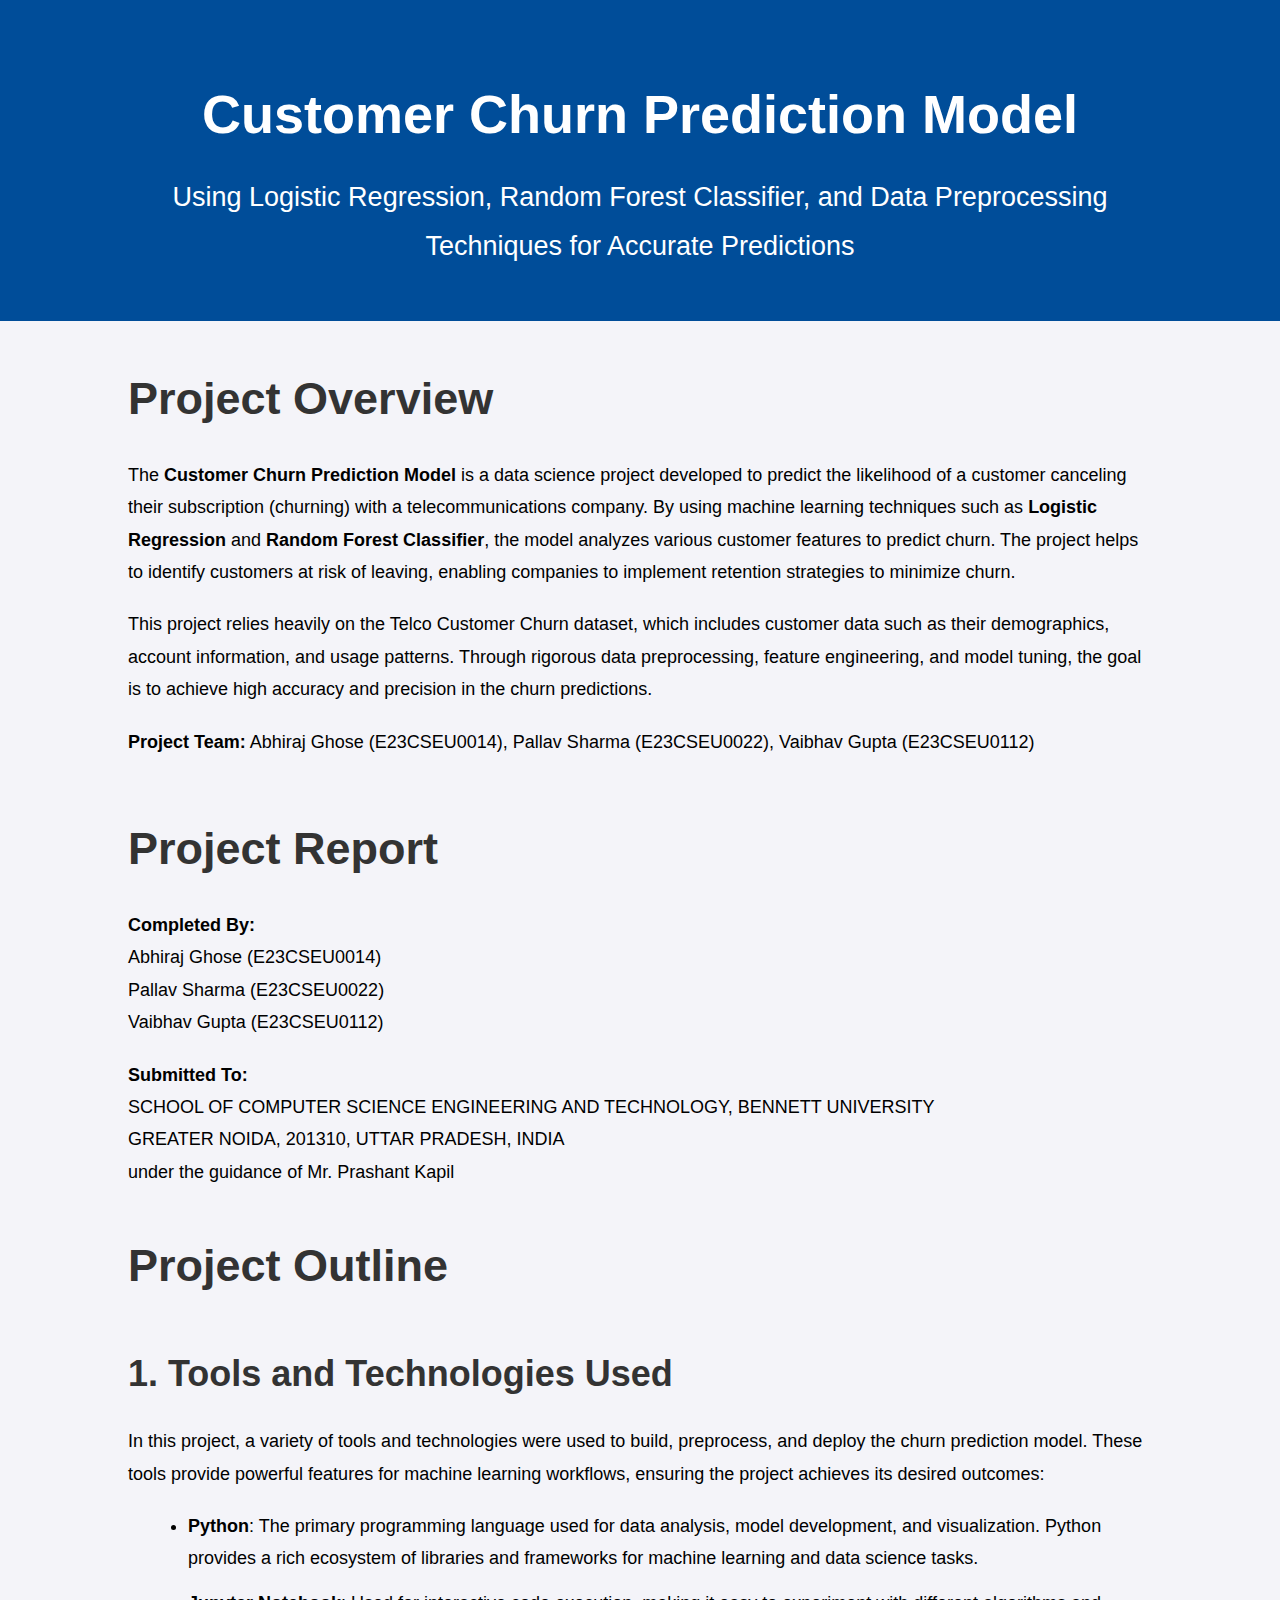
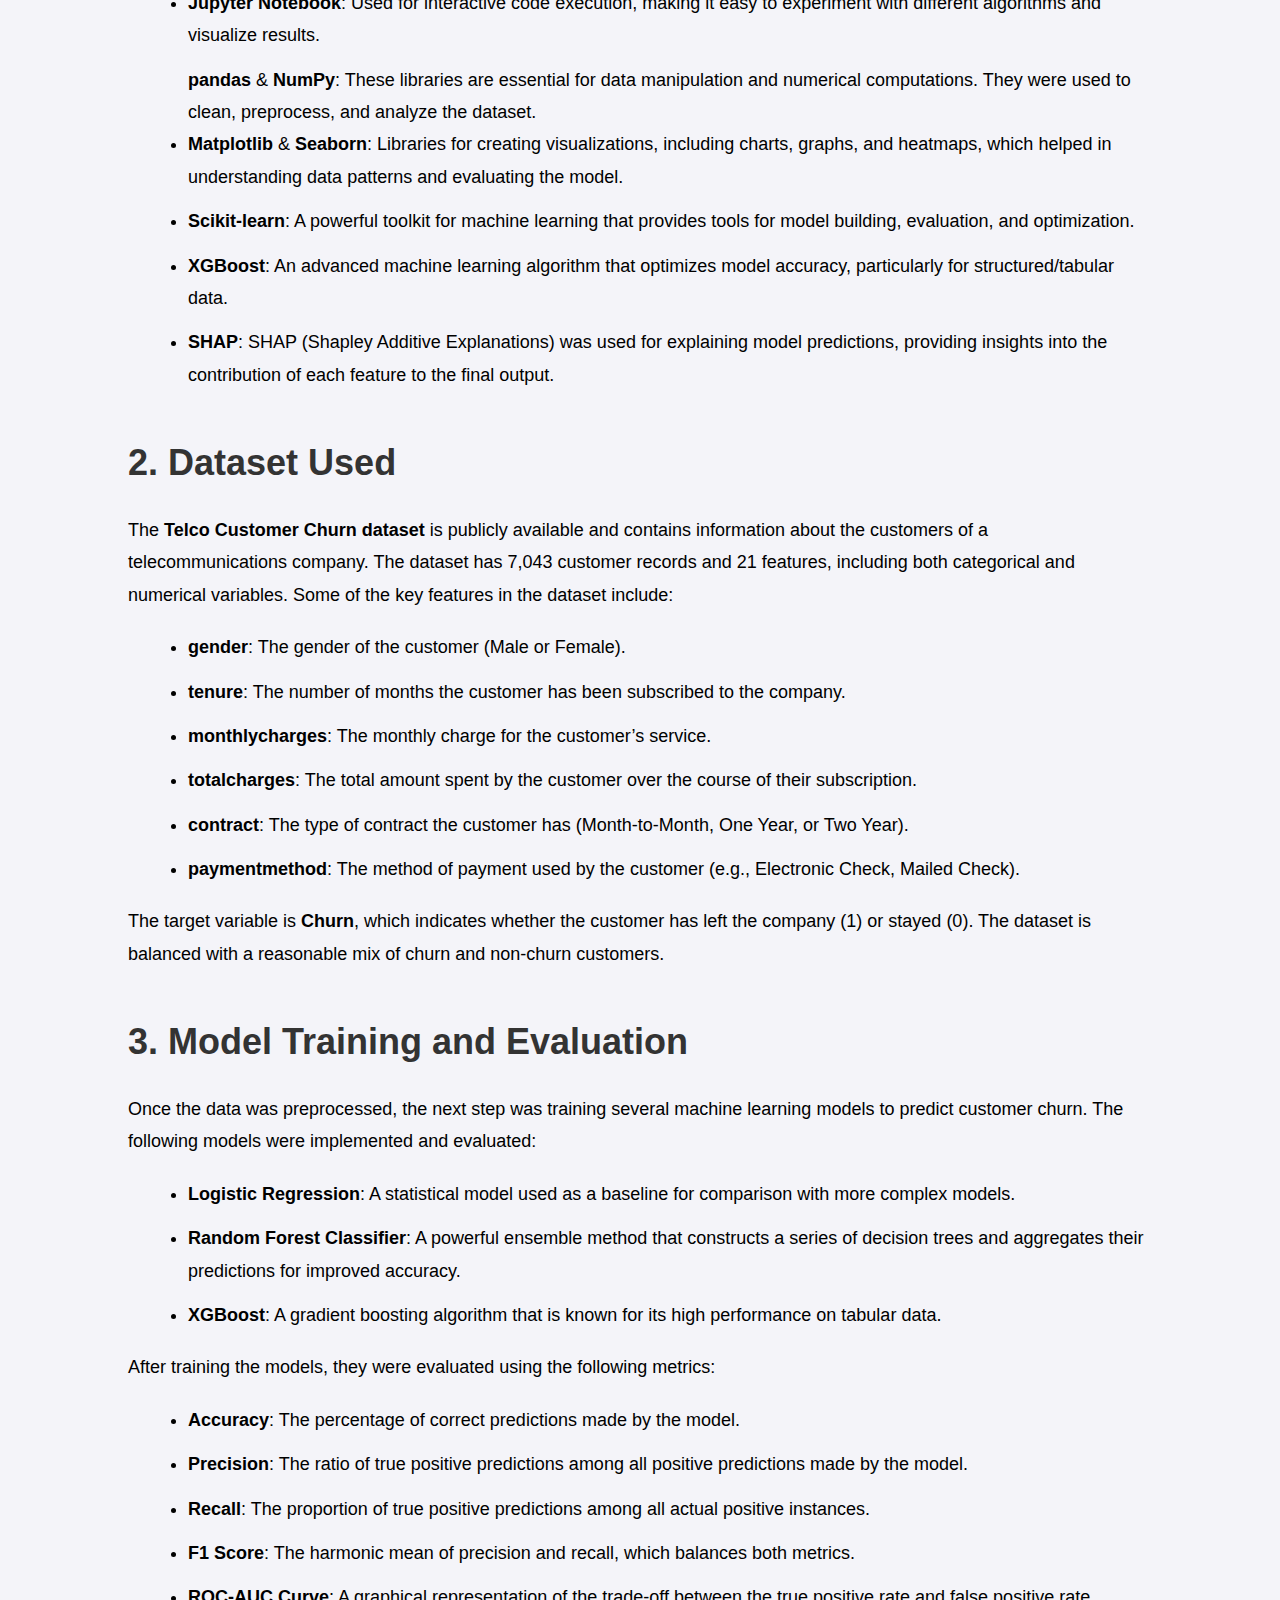
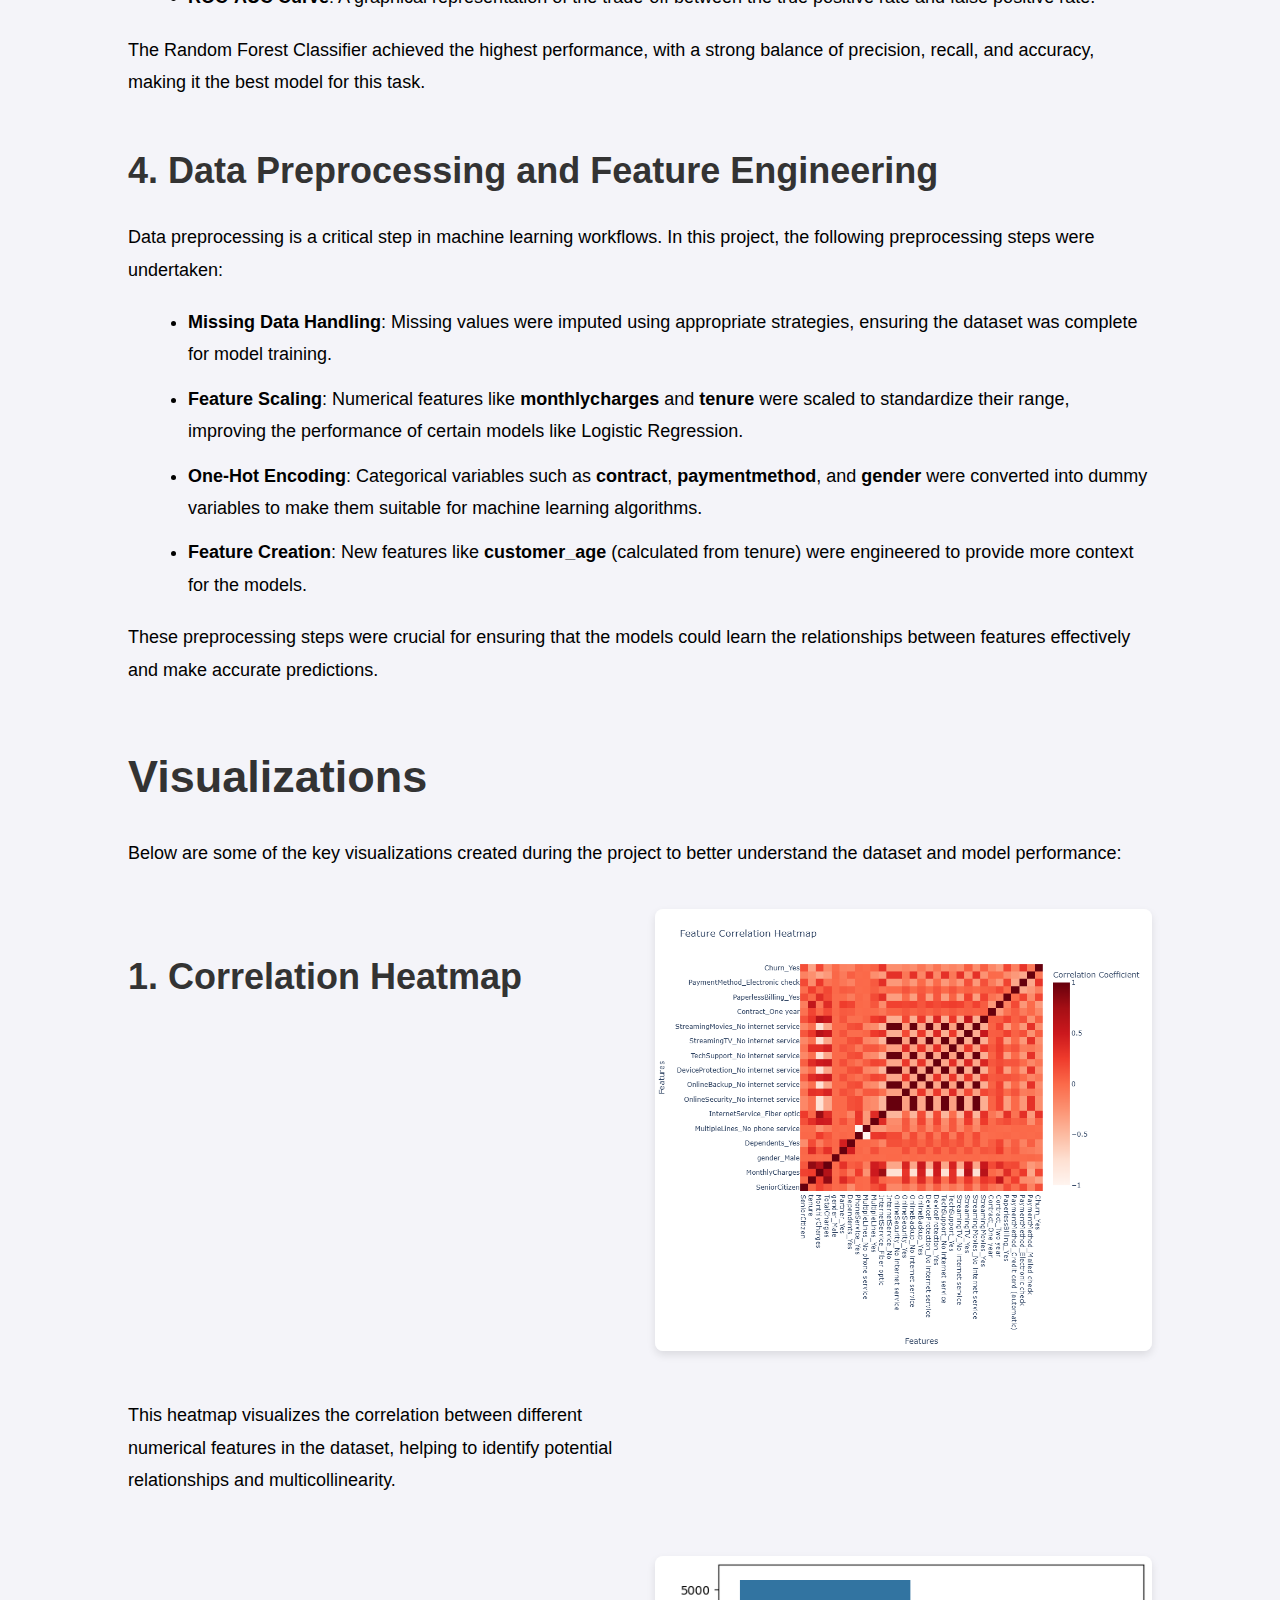
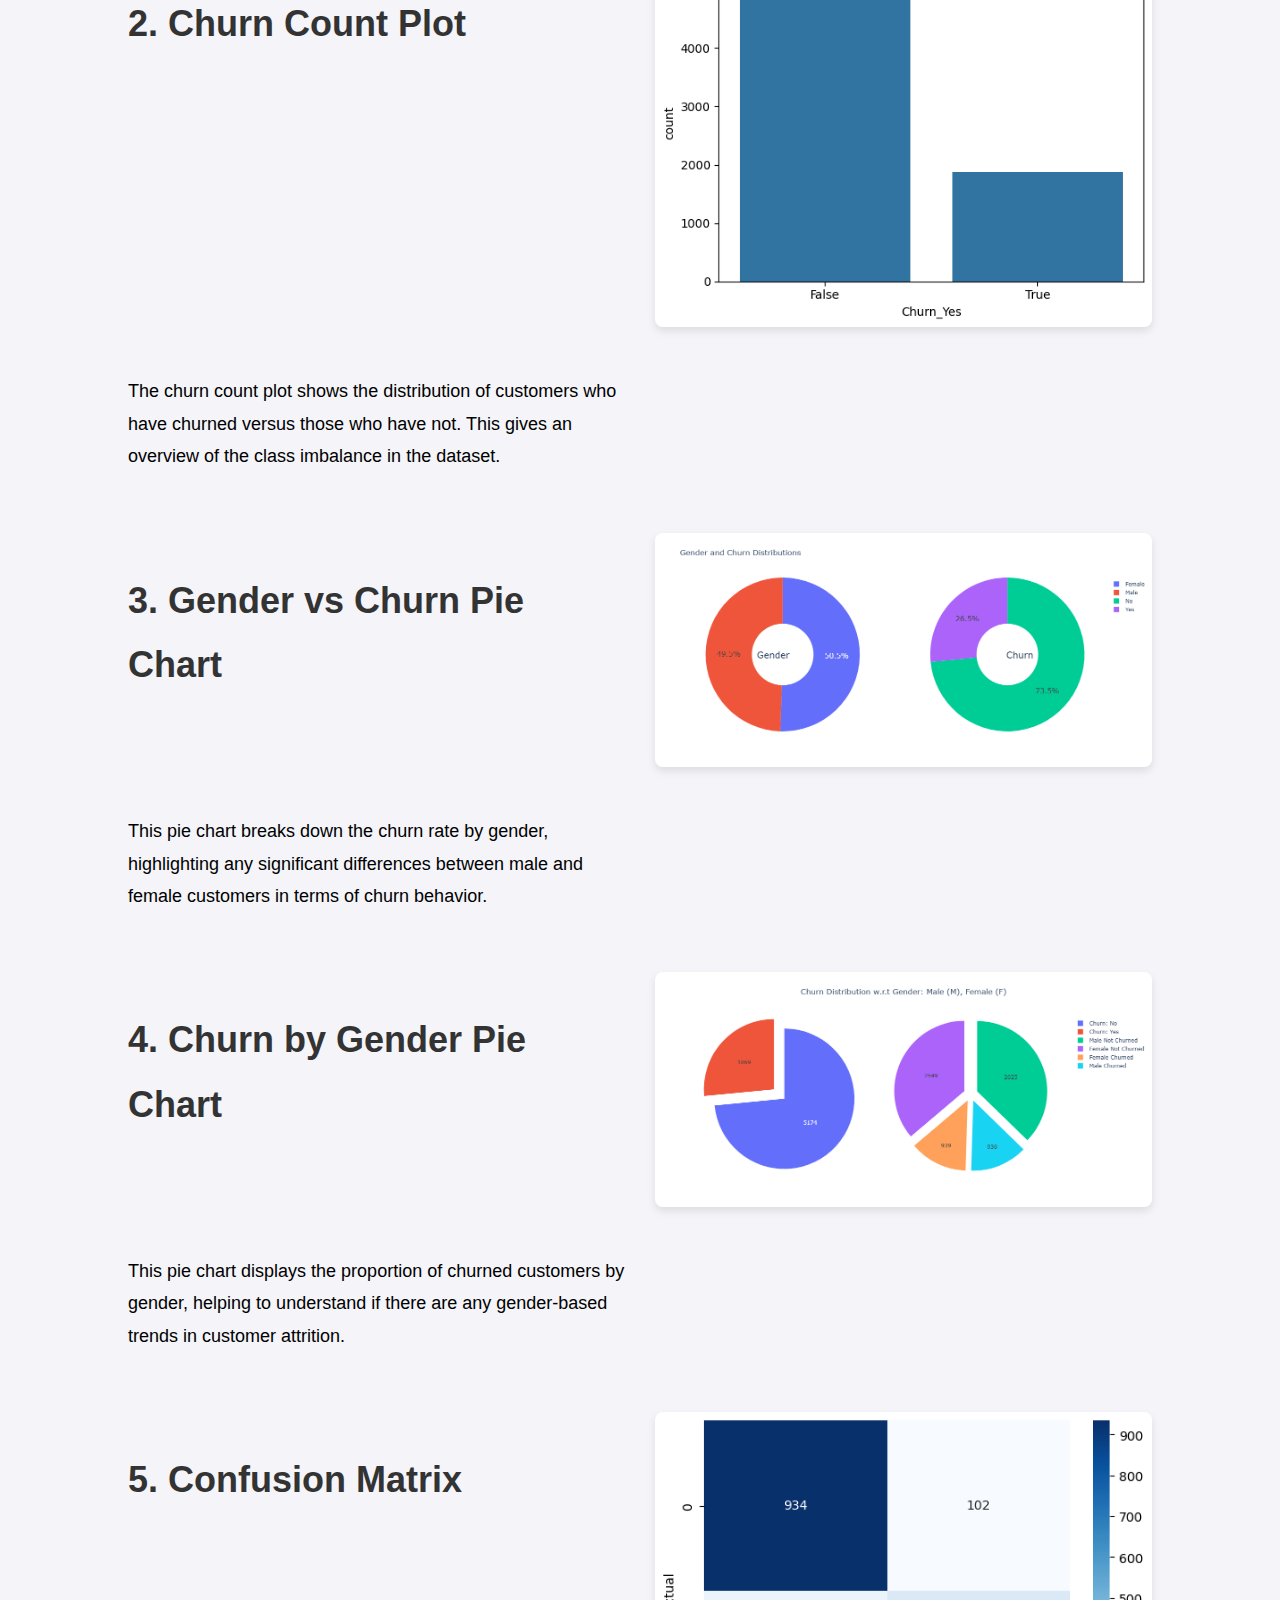
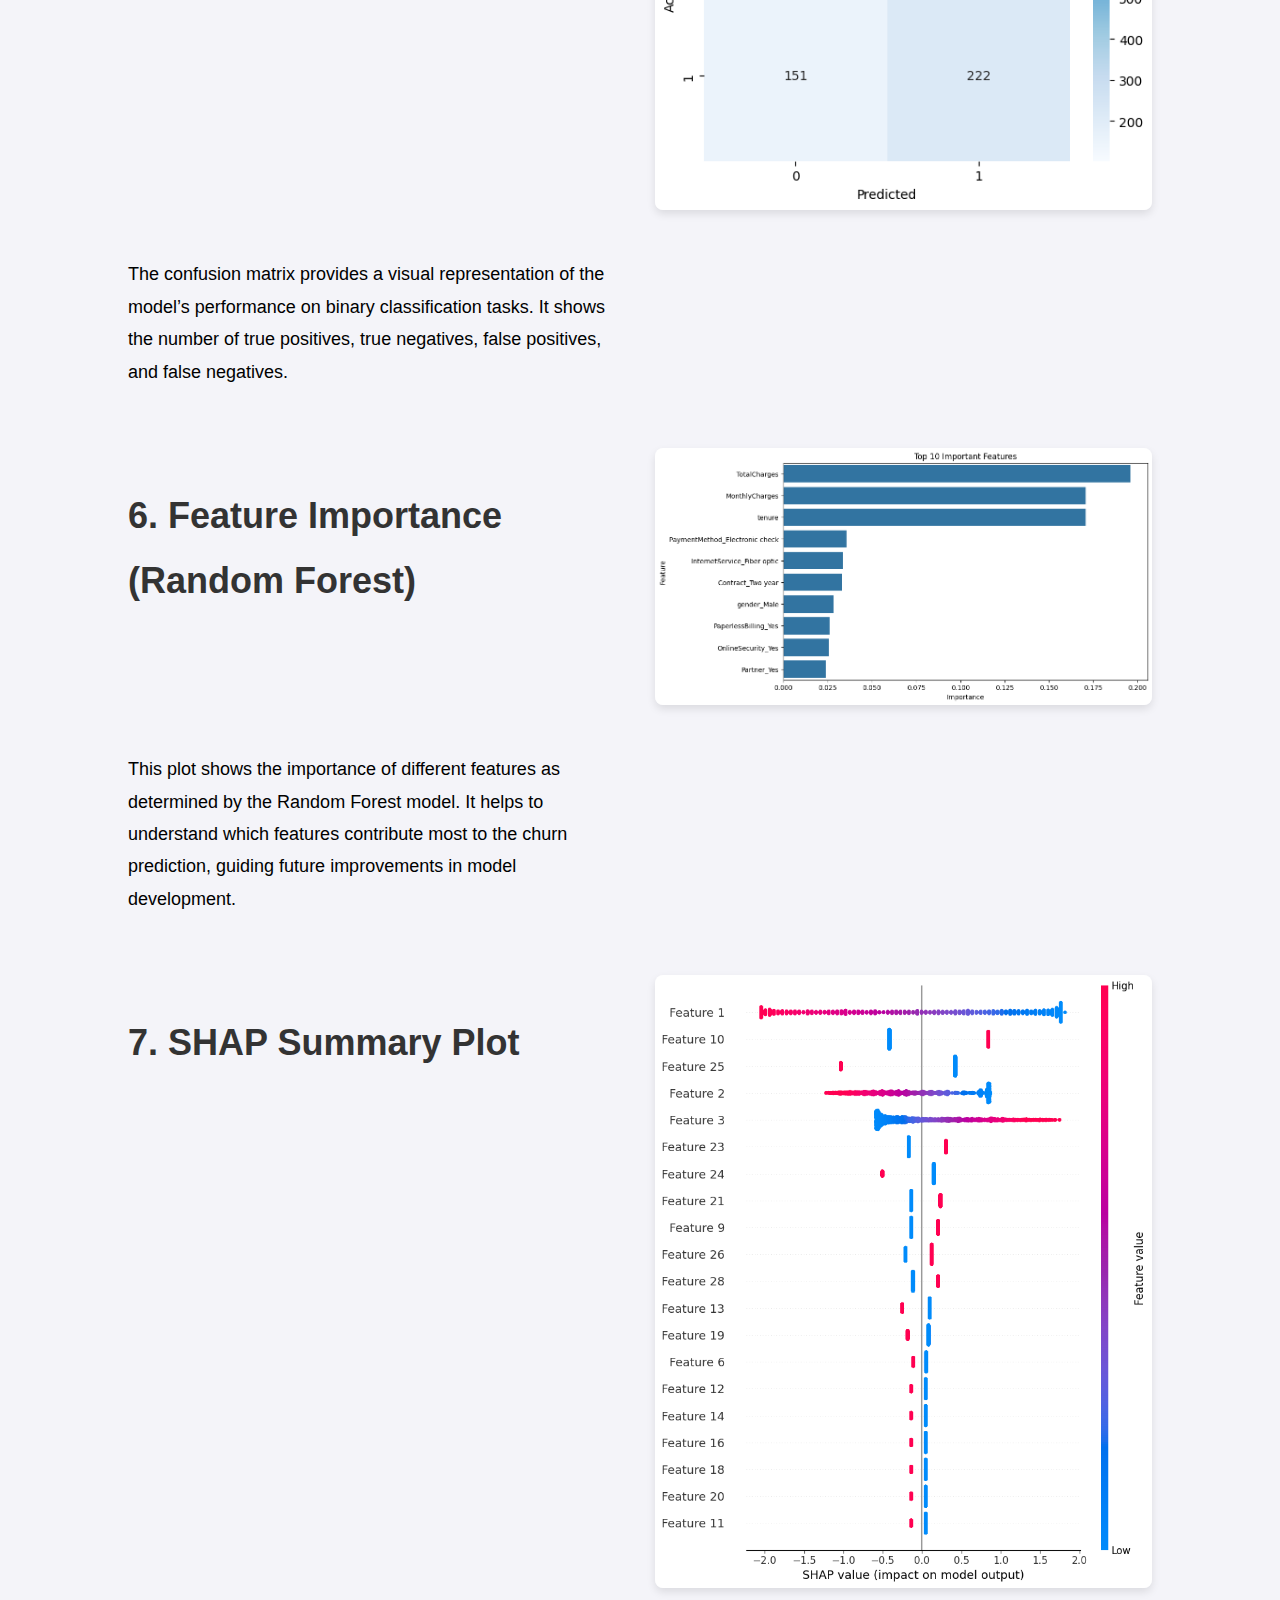
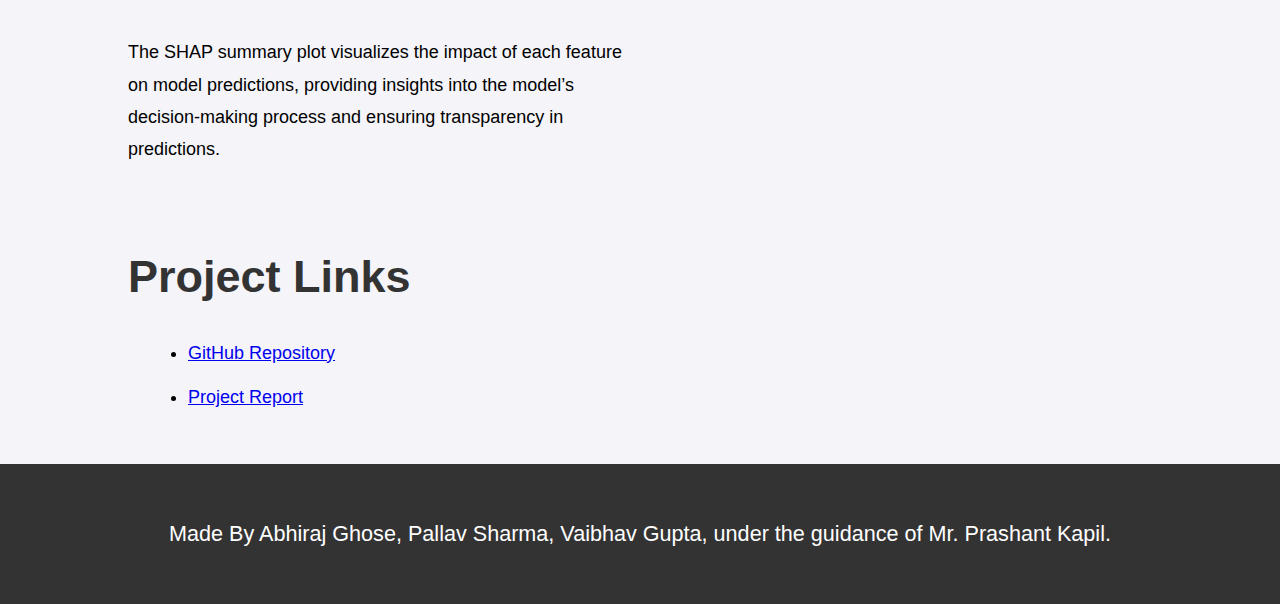
==== index.html @ ec5926f4 "fixing website" ====
<!DOCTYPE html>
<html lang="en">
<head>
    <meta charset="UTF-8">
    <meta name="viewport" content="width=device-width, initial-scale=1.0">
    <title>Customer Churn Prediction Model</title>
    <link rel="stylesheet" href="../templates/styles.css"> <!-- Corrected path to styles.css -->
</head>
<body>
    <header>
        <div class="container">
            <h1>Customer Churn Prediction Model</h1>
            <p class="subtitle">Using Logistic Regression, Random Forest Classifier, and Data Preprocessing Techniques for Accurate Predictions</p>
        </div>
    </header>
    
    <section id="project-info">
        <div class="container">
            <h2>Project Overview</h2>
            <p>The <strong>Customer Churn Prediction Model</strong> is a data science project developed to predict the likelihood of a customer canceling their subscription (churning) with a telecommunications company. By using machine learning techniques such as <strong>Logistic Regression</strong> and <strong>Random Forest Classifier</strong>, the model analyzes various customer features to predict churn. The project helps to identify customers at risk of leaving, enabling companies to implement retention strategies to minimize churn.</p>
            <p>This project relies heavily on the Telco Customer Churn dataset, which includes customer data such as their demographics, account information, and usage patterns. Through rigorous data preprocessing, feature engineering, and model tuning, the goal is to achieve high accuracy and precision in the churn predictions.</p>
            <p><strong>Project Team:</strong> Abhiraj Ghose (E23CSEU0014), Pallav Sharma (E23CSEU0022), Vaibhav Gupta (E23CSEU0112)</p>
        </div>
    </section>

    <!-- Added Project Report Details Section -->
    <section id="report-details">
        <div class="container">
            <h2>Project Report</h2>
            <p><strong>Completed By:</strong><br>
            Abhiraj Ghose (E23CSEU0014)<br>
            Pallav Sharma (E23CSEU0022)<br>
            Vaibhav Gupta (E23CSEU0112)</p>

            <p><strong>Submitted To:</strong><br>
            SCHOOL OF COMPUTER SCIENCE ENGINEERING AND TECHNOLOGY, BENNETT UNIVERSITY<br>
            GREATER NOIDA, 201310, UTTAR PRADESH, INDIA<br>
            under the guidance of Mr. Prashant Kapil</p>
        </div>
    </section>

    <section id="project-outline">
        <div class="container">
            <h2>Project Outline</h2>
            
            <!-- Tools and Technologies Used -->
            <div class="outline-item">
                <h3>1. Tools and Technologies Used</h3>
                <p>In this project, a variety of tools and technologies were used to build, preprocess, and deploy the churn prediction model. These tools provide powerful features for machine learning workflows, ensuring the project achieves its desired outcomes:</p>
                <ul>
                    <li><strong>Python</strong>: The primary programming language used for data analysis, model development, and visualization. Python provides a rich ecosystem of libraries and frameworks for machine learning and data science tasks.</li>
                    <li><strong>Jupyter Notebook</strong>: Used for interactive code execution, making it easy to experiment with different algorithms and visualize results.</li>
                    <strong>pandas</strong> & <strong>NumPy</strong>: These libraries are essential for data manipulation and numerical computations. They were used to clean, preprocess, and analyze the dataset.</li>
                    <li><strong>Matplotlib</strong> & <strong>Seaborn</strong>: Libraries for creating visualizations, including charts, graphs, and heatmaps, which helped in understanding data patterns and evaluating the model.</li>
                    <li><strong>Scikit-learn</strong>: A powerful toolkit for machine learning that provides tools for model building, evaluation, and optimization.</li>
                    <li><strong>XGBoost</strong>: An advanced machine learning algorithm that optimizes model accuracy, particularly for structured/tabular data.</li>
                    <li><strong>SHAP</strong>: SHAP (Shapley Additive Explanations) was used for explaining model predictions, providing insights into the contribution of each feature to the final output.</li>
                </ul>
            </div>

            <!-- Dataset -->
            <div class="outline-item">
                <h3>2. Dataset Used</h3>
                <p>The <strong>Telco Customer Churn dataset</strong> is publicly available and contains information about the customers of a telecommunications company. The dataset has 7,043 customer records and 21 features, including both categorical and numerical variables. Some of the key features in the dataset include:</p>
                <ul>
                    <li><strong>gender</strong>: The gender of the customer (Male or Female).</li>
                    <li><strong>tenure</strong>: The number of months the customer has been subscribed to the company.</li>
                    <li><strong>monthlycharges</strong>: The monthly charge for the customer’s service.</li>
                    <li><strong>totalcharges</strong>: The total amount spent by the customer over the course of their subscription.</li>
                    <li><strong>contract</strong>: The type of contract the customer has (Month-to-Month, One Year, or Two Year).</li>
                    <li><strong>paymentmethod</strong>: The method of payment used by the customer (e.g., Electronic Check, Mailed Check).</li>
                </ul>
                <p>The target variable is <strong>Churn</strong>, which indicates whether the customer has left the company (1) or stayed (0). The dataset is balanced with a reasonable mix of churn and non-churn customers.</p>
            </div>

            <!-- Model Training and Evaluation -->
            <div class="outline-item">
                <h3>3. Model Training and Evaluation</h3>
                <p>Once the data was preprocessed, the next step was training several machine learning models to predict customer churn. The following models were implemented and evaluated:</p>
                <ul>
                    <li><strong>Logistic Regression</strong>: A statistical model used as a baseline for comparison with more complex models.</li>
                    <li><strong>Random Forest Classifier</strong>: A powerful ensemble method that constructs a series of decision trees and aggregates their predictions for improved accuracy.</li>
                    <li><strong>XGBoost</strong>: A gradient boosting algorithm that is known for its high performance on tabular data.</li>
                </ul>
                <p>After training the models, they were evaluated using the following metrics:</p>
                <ul>
                    <li><strong>Accuracy</strong>: The percentage of correct predictions made by the model.</li>
                    <li><strong>Precision</strong>: The ratio of true positive predictions among all positive predictions made by the model.</li>
                    <li><strong>Recall</strong>: The proportion of true positive predictions among all actual positive instances.</li>
                    <li><strong>F1 Score</strong>: The harmonic mean of precision and recall, which balances both metrics.</li>
                    <li><strong>ROC-AUC Curve</strong>: A graphical representation of the trade-off between the true positive rate and false positive rate.</li>
                </ul>
                <p>The Random Forest Classifier achieved the highest performance, with a strong balance of precision, recall, and accuracy, making it the best model for this task.</p>
            </div>

            <!-- Data Preprocessing and Feature Engineering -->
            <div class="outline-item">
                <h3>4. Data Preprocessing and Feature Engineering</h3>
                <p>Data preprocessing is a critical step in machine learning workflows. In this project, the following preprocessing steps were undertaken:</p>
                <ul>
                    <li><strong>Missing Data Handling</strong>: Missing values were imputed using appropriate strategies, ensuring the dataset was complete for model training.</li>
                    <li><strong>Feature Scaling</strong>: Numerical features like <strong>monthlycharges</strong> and <strong>tenure</strong> were scaled to standardize their range, improving the performance of certain models like Logistic Regression.</li>
                    <li><strong>One-Hot Encoding</strong>: Categorical variables such as <strong>contract</strong>, <strong>paymentmethod</strong>, and <strong>gender</strong> were converted into dummy variables to make them suitable for machine learning algorithms.</li>
                    <li><strong>Feature Creation</strong>: New features like <strong>customer_age</strong> (calculated from tenure) were engineered to provide more context for the models.</li>
                </ul>
                <p>These preprocessing steps were crucial for ensuring that the models could learn the relationships between features effectively and make accurate predictions.</p>
            </div>
        </div>
    </section>

    <section id="visualizations">
        <div class="container">
            <h2>Visualizations</h2>
            <p>Below are some of the key visualizations created during the project to better understand the dataset and model performance:</p>

            <!-- Visualization 1: Correlation Heatmap -->
            <div class="image-gallery">
                <h3>1. Correlation Heatmap</h3>
                <img src="../static/images/correlation_heatmap.png" alt="Correlation Heatmap">
                <p>This heatmap visualizes the correlation between different numerical features in the dataset, helping to identify potential relationships and multicollinearity.</p>
            </div>

            <!-- Visualization 2: Churn Count Plot -->
            <div class="image-gallery">
                <h3>2. Churn Count Plot</h3>
                <img src="../static/images/churn_count_plot.png" alt="Churn Count Plot">
                <p>The churn count plot shows the distribution of customers who have churned versus those who have not. This gives an overview of the class imbalance in the dataset.</p>
            </div>

            <!-- Visualization 3: Gender vs Churn Pie Chart -->
            <div class="image-gallery">
                <h3>3. Gender vs Churn Pie Chart</h3>
                <img src="../static/images/gender_churn_pie_charts.png" alt="Gender vs Churn Pie Chart">
                <p>This pie chart breaks down the churn rate by gender, highlighting any significant differences between male and female customers in terms of churn behavior.</p>
            </div>

            <!-- Visualization 4: Churn by Gender Pie Chart -->
            <div class="image-gallery">
                <h3>4. Churn by Gender Pie Chart</h3>
                <img src="../static/images/churn_by_gender_pie_chart.png" alt="Churn by Gender Pie Chart">
                <p>This pie chart displays the proportion of churned customers by gender, helping to understand if there are any gender-based trends in customer attrition.</p>
            </div>

            <!-- Visualization 5: Confusion Matrix -->
            <div class="image-gallery">
                <h3>5. Confusion Matrix</h3>
                <img src="../static/images/confusion_matrix.png" alt="Confusion Matrix">
                <p>The confusion matrix provides a visual representation of the model’s performance on binary classification tasks. It shows the number of true positives, true negatives, false positives, and false negatives.</p>
            </div>

            <!-- Visualization 6: Feature Importance (Random Forest) -->
            <div class="image-gallery">
                <h3>6. Feature Importance (Random Forest)</h3>
                <img src="../static/images/feature_importance.png" alt="Feature Importance (Random Forest)">
                <p>This plot shows the importance of different features as determined by the Random Forest model. It helps to understand which features contribute most to the churn prediction, guiding future improvements in model development.</p>
            </div>

            <!-- Visualization 7: SHAP Summary Plot -->
            <div class="image-gallery">
                <h3>7. SHAP Summary Plot</h3>
                <img src="../static/images/shap_summary_plot.png" alt="SHAP Summary Plot">
                <p>The SHAP summary plot visualizes the impact of each feature on model predictions, providing insights into the model’s decision-making process and ensuring transparency in predictions.</p>
            </div>

        </div>
    </section>
    <section id="links">
        <div class="container">
            <h2>Project Links</h2>
            <ul>
                <li><a href="https://github.com/AetherSparks/Customer-Churn-Prediction" target="_blank">GitHub Repository</a></li>
                <li><a href="https://github.com/AetherSparks/Customer-Churn-Prediction/blob/main/Report.pdf" target="_blank">Project Report</a></li>
            </ul>
        </div>
    </section>

    <footer>
        <div class="container">
            <p>Made By Abhiraj Ghose, Pallav Sharma, Vaibhav Gupta, under the guidance of Mr. Prashant Kapil.</p>
        </div>
    </footer>
</body>
</html>
---- templates/styles.css ----
body {
    font-family: Arial, sans-serif;
    background-color: #f4f4f9;
    margin: 0;
    padding: 0;
    line-height: 1.8;
    font-size: 18px; /* Increased font size */
}

header {
    background-color: #004d99;
    color: white;
    padding: 30px 0;
}

header h1 {
    text-align: center;
    font-size: 3em; /* Increased font size */
    margin-bottom: 10px;
}

header .subtitle {
    text-align: center;
    font-size: 1.5em; /* Increased font size */
    margin-top: 0;
}

.container {
    width: 80%;
    margin: auto;
}

#project-info, #project-outline, #visualizations {
    margin-bottom: 50px; /* Increased space between sections */
}

h2 {
    font-size: 2.5em; /* Increased font size */
    color: #333;
    margin-bottom: 20px; /* Increased space below headings */
}

h3 {
    font-size: 2em; /* Increased font size */
    color: #333;
    margin-bottom: 15px; /* Increased space below sub-headings */
}

p {
    margin-bottom: 20px; /* Increased space between paragraphs */
}

ul {
    list-style-type: disc;
    margin-left: 20px;
    margin-bottom: 20px; /* Increased space below lists */
}

ul li {
    margin-bottom: 12px; /* Increased space between list items */
}

.outline-item {
    margin-bottom: 40px; /* Increased space between outline items */
}

.image-gallery {
    display: grid;
    grid-template-columns: repeat(2, 1fr);
    gap: 30px; /* Increased gap between images */
    margin-top: 40px;
}

.image-gallery img {
    width: 100%;
    border-radius: 8px;
    box-shadow: 0 4px 8px rgba(0, 0, 0, 0.1);
}

footer {
    background-color: #333;
    color: white;
    padding: 30px 0;
    text-align: center;
    margin-top: 50px; /* Increased space above footer */
}

footer p {
    font-size: 1.2em; /* Increased font size */
}

footer a {
    color: #f4f4f9;
    text-decoration: none;
}
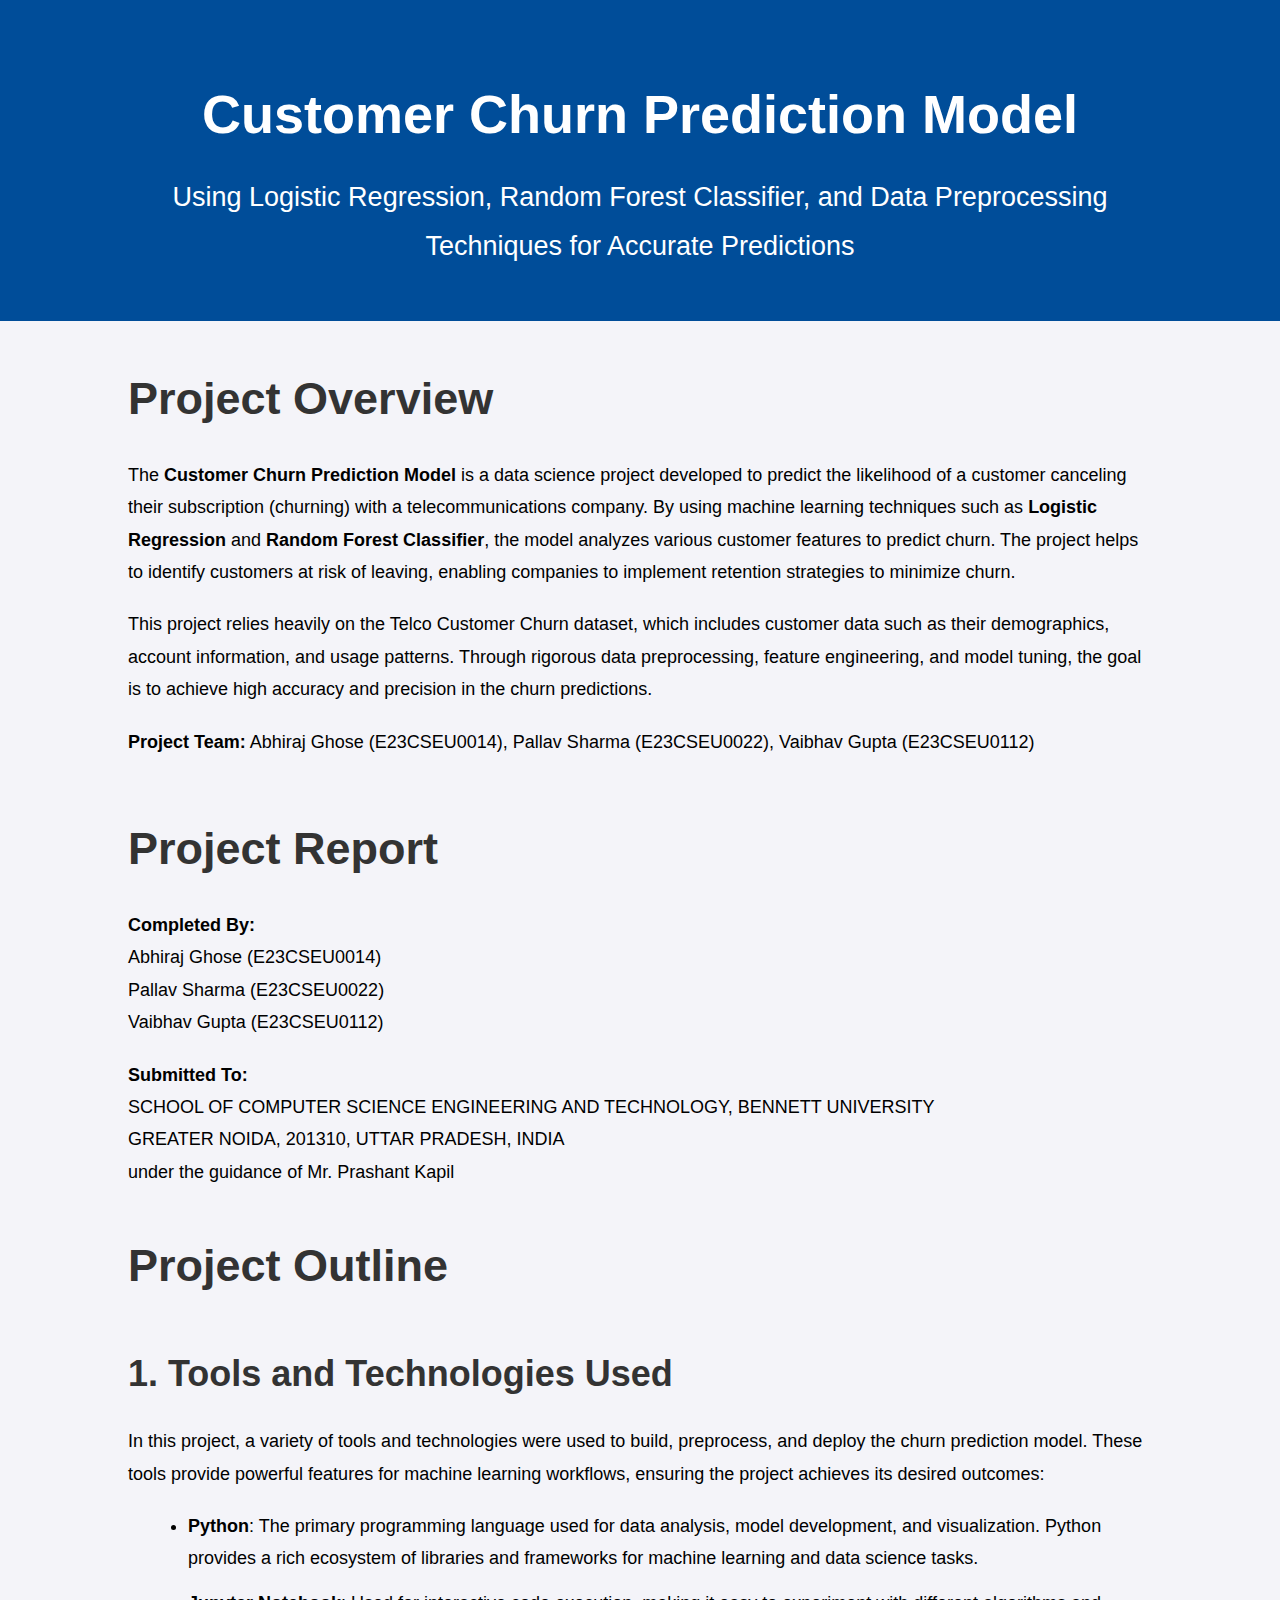
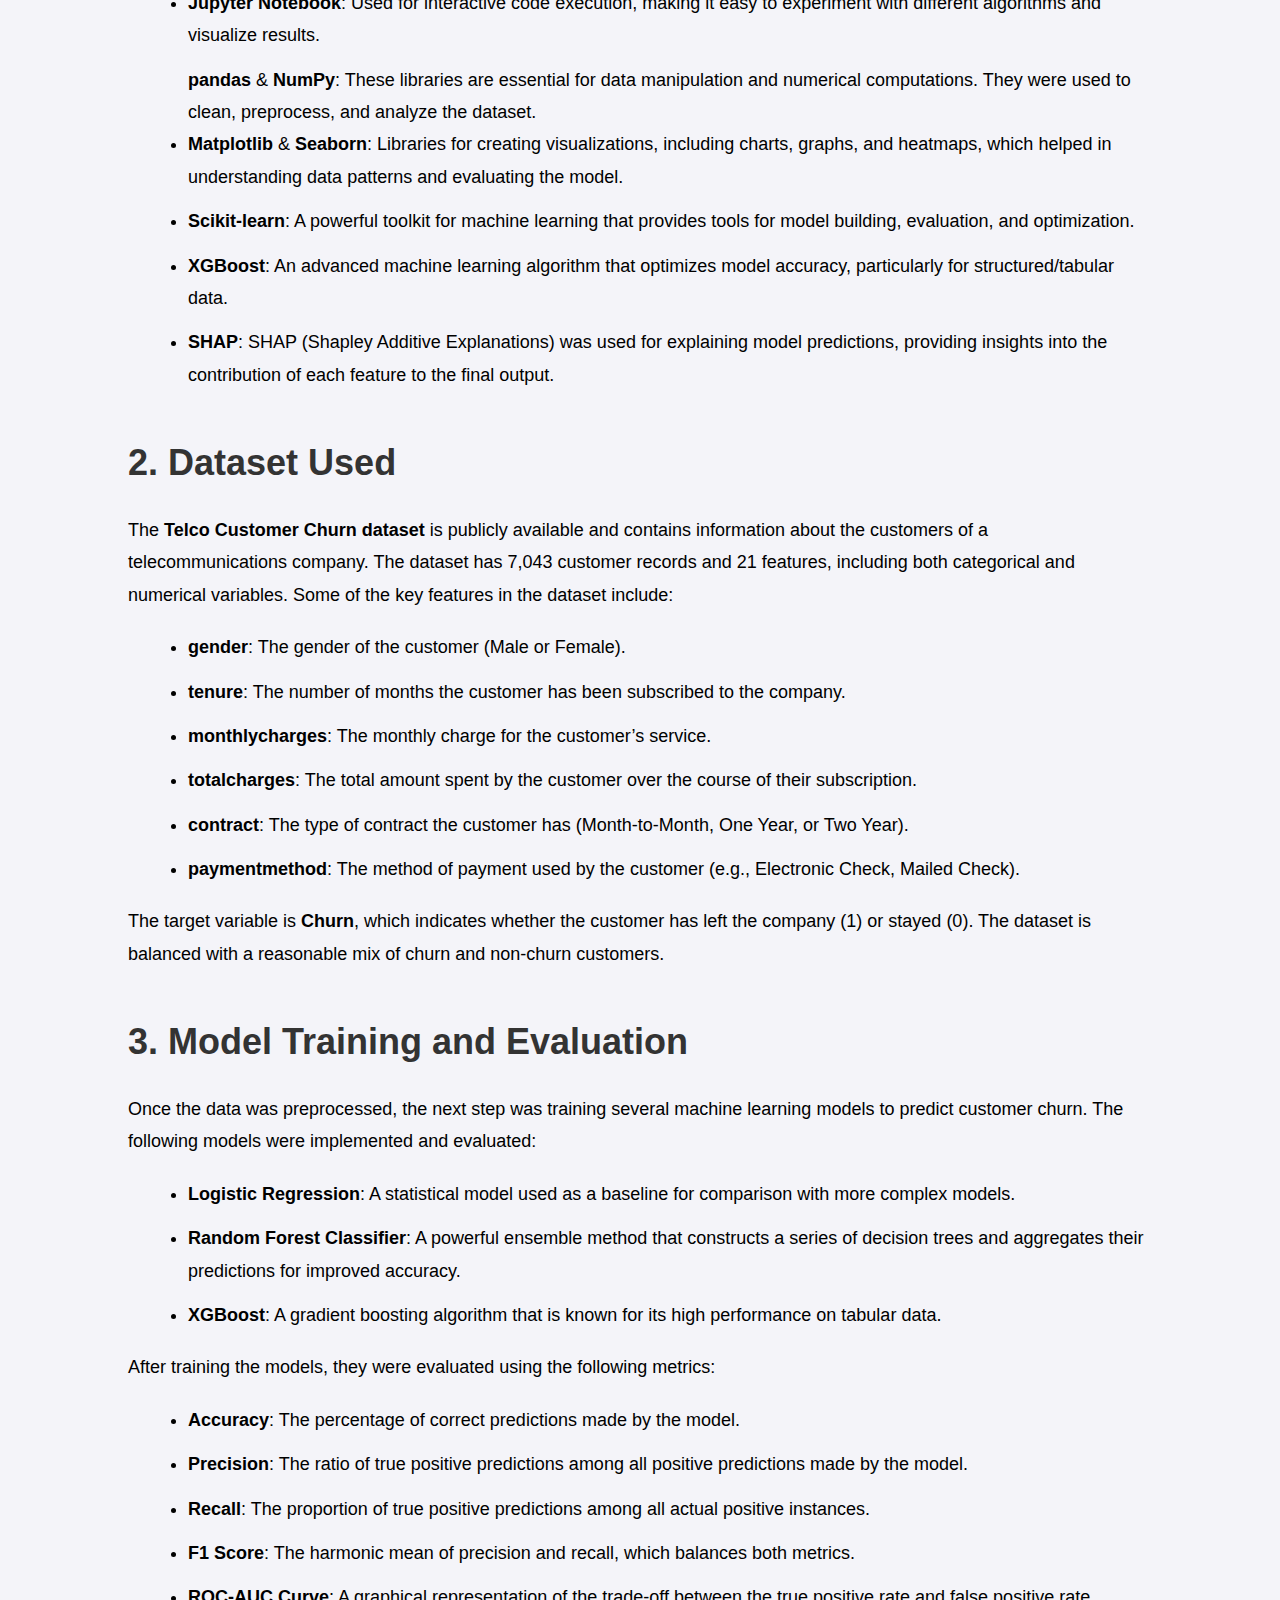
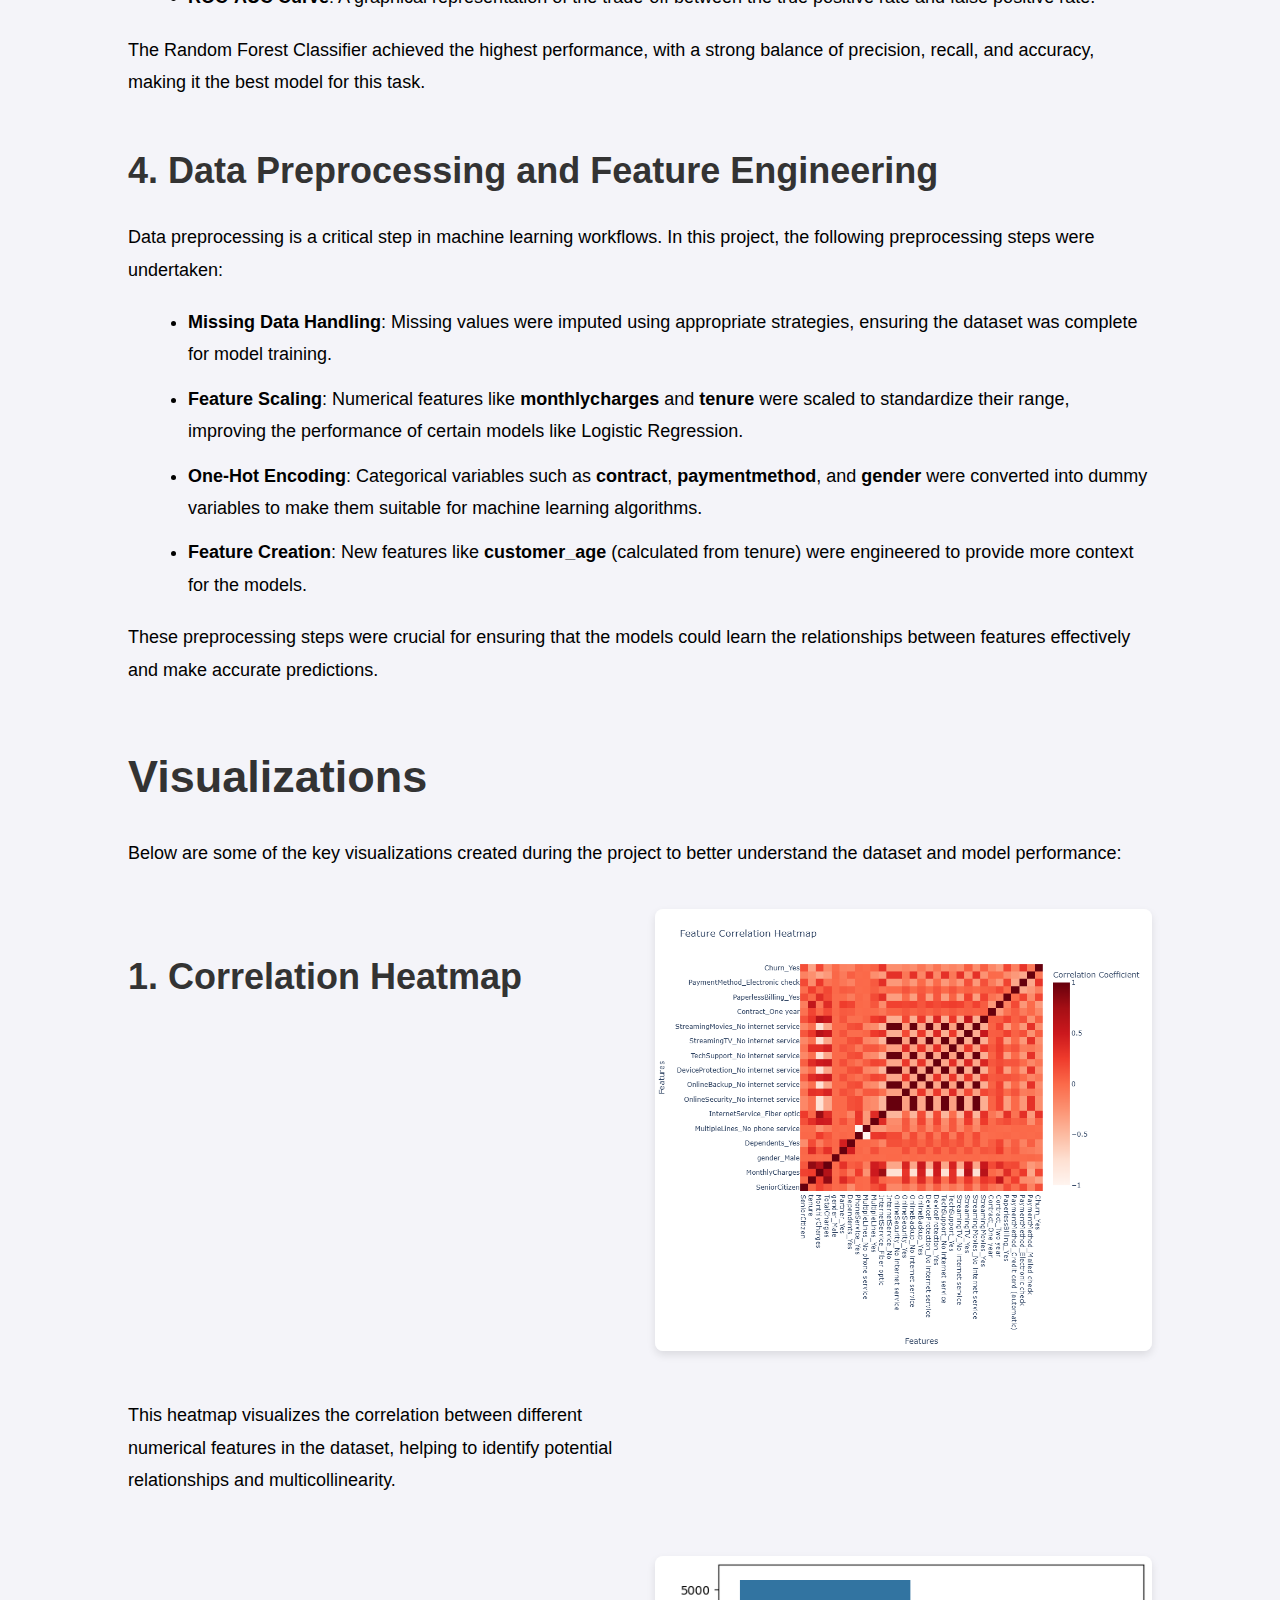
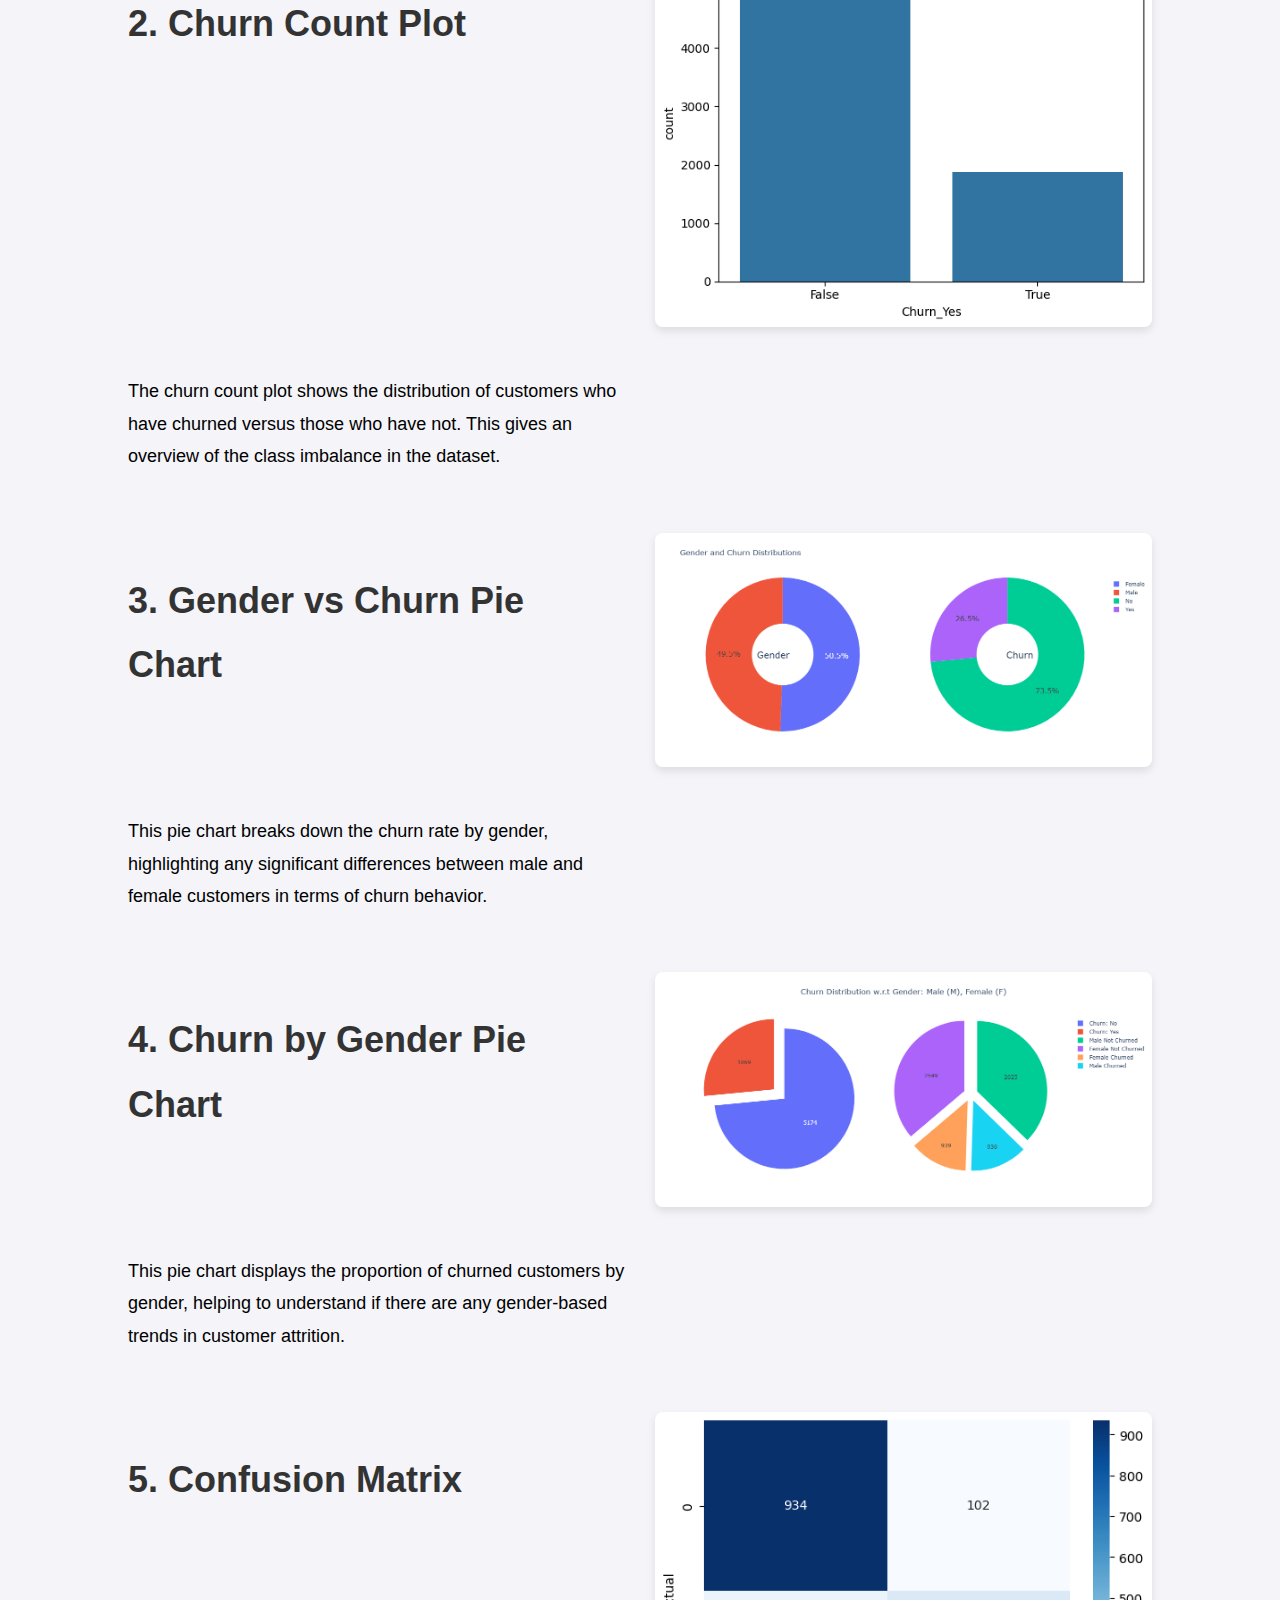
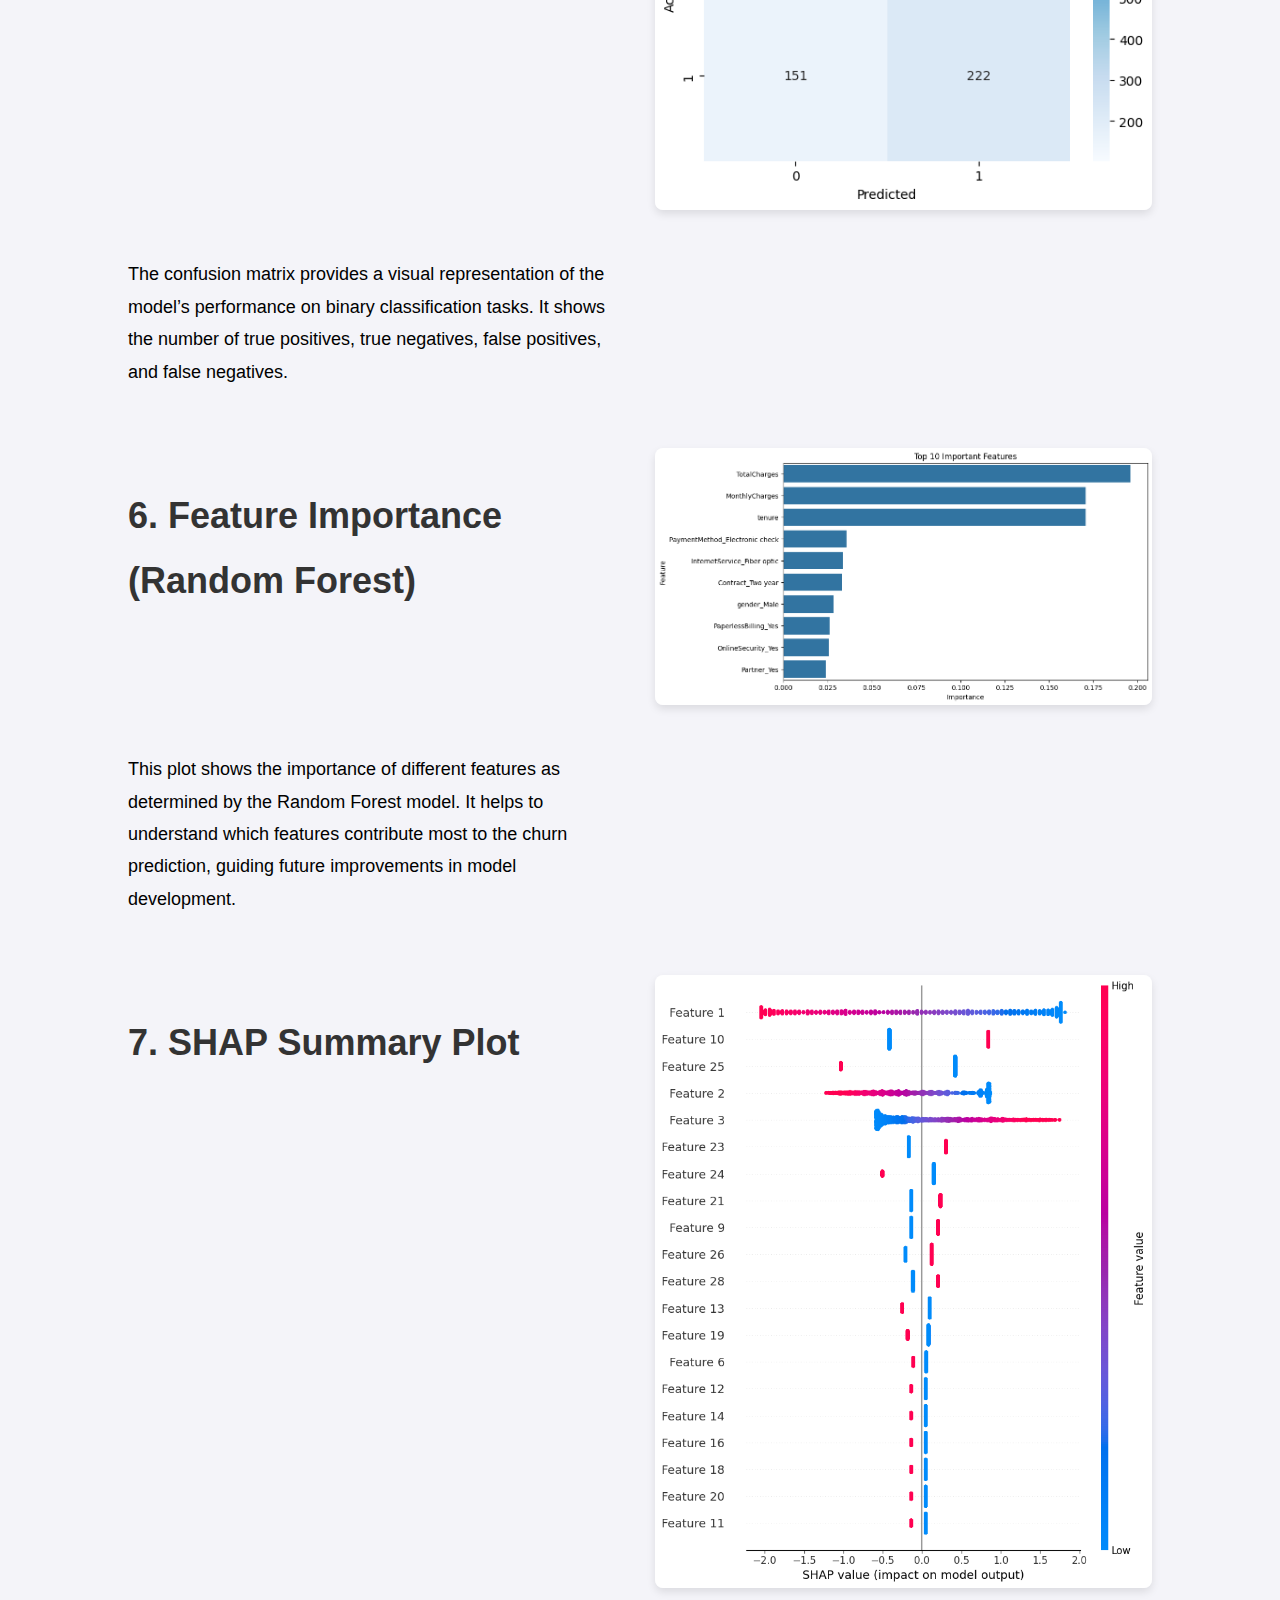
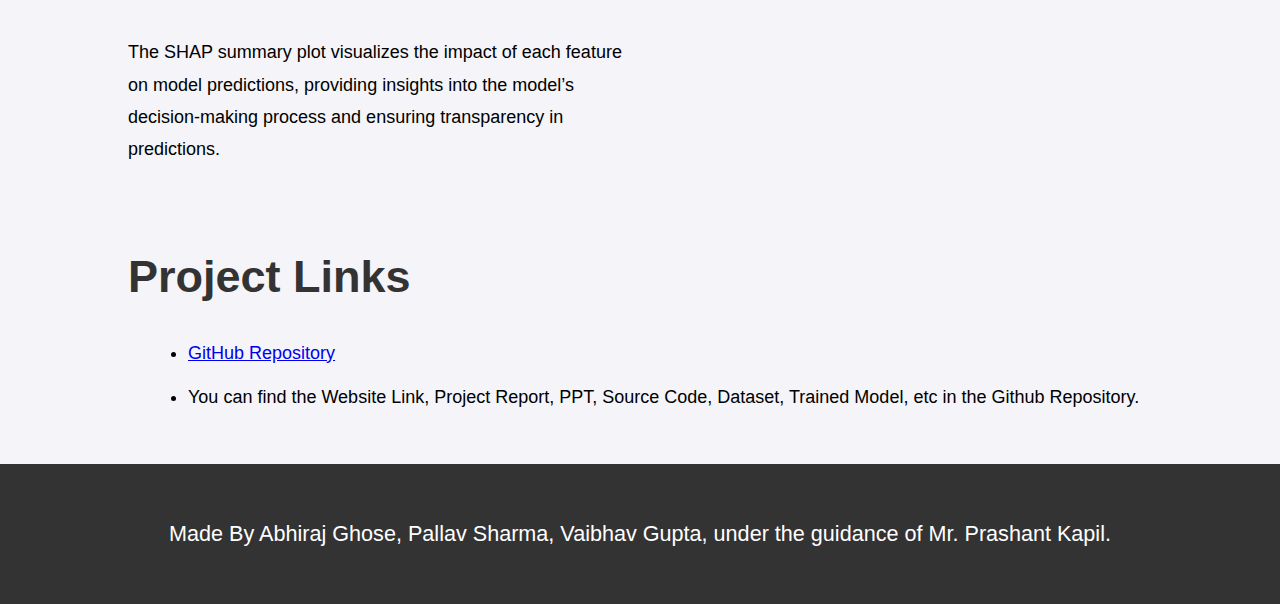
==== commit 70ac8181: "Update index.html" ====
--- a/index.html
+++ b/index.html
@@ -4,7 +4,7 @@
     <meta charset="UTF-8">
     <meta name="viewport" content="width=device-width, initial-scale=1.0">
     <title>Customer Churn Prediction Model</title>
-    <link rel="stylesheet" href="../templates/styles.css"> <!-- Corrected path to styles.css -->
+    <link rel="stylesheet" href="styles.css"> <!-- Corrected path to styles.css -->
 </head>
 <body>
     <header>
@@ -116,49 +116,49 @@
             <!-- Visualization 1: Correlation Heatmap -->
             <div class="image-gallery">
                 <h3>1. Correlation Heatmap</h3>
-                <img src="../static/images/correlation_heatmap.png" alt="Correlation Heatmap">
+                <img src="static/images/correlation_heatmap.png" alt="Correlation Heatmap">
                 <p>This heatmap visualizes the correlation between different numerical features in the dataset, helping to identify potential relationships and multicollinearity.</p>
             </div>
 
             <!-- Visualization 2: Churn Count Plot -->
             <div class="image-gallery">
                 <h3>2. Churn Count Plot</h3>
-                <img src="../static/images/churn_count_plot.png" alt="Churn Count Plot">
+                <img src="static/images/churn_count_plot.png" alt="Churn Count Plot">
                 <p>The churn count plot shows the distribution of customers who have churned versus those who have not. This gives an overview of the class imbalance in the dataset.</p>
             </div>
 
             <!-- Visualization 3: Gender vs Churn Pie Chart -->
             <div class="image-gallery">
                 <h3>3. Gender vs Churn Pie Chart</h3>
-                <img src="../static/images/gender_churn_pie_charts.png" alt="Gender vs Churn Pie Chart">
+                <img src="static/images/gender_churn_pie_charts.png" alt="Gender vs Churn Pie Chart">
                 <p>This pie chart breaks down the churn rate by gender, highlighting any significant differences between male and female customers in terms of churn behavior.</p>
             </div>
 
             <!-- Visualization 4: Churn by Gender Pie Chart -->
             <div class="image-gallery">
                 <h3>4. Churn by Gender Pie Chart</h3>
-                <img src="../static/images/churn_by_gender_pie_chart.png" alt="Churn by Gender Pie Chart">
+                <img src="static/images/churn_by_gender_pie_chart.png" alt="Churn by Gender Pie Chart">
                 <p>This pie chart displays the proportion of churned customers by gender, helping to understand if there are any gender-based trends in customer attrition.</p>
             </div>
 
             <!-- Visualization 5: Confusion Matrix -->
             <div class="image-gallery">
                 <h3>5. Confusion Matrix</h3>
-                <img src="../static/images/confusion_matrix.png" alt="Confusion Matrix">
+                <img src="static/images/confusion_matrix.png" alt="Confusion Matrix">
                 <p>The confusion matrix provides a visual representation of the model’s performance on binary classification tasks. It shows the number of true positives, true negatives, false positives, and false negatives.</p>
             </div>
 
             <!-- Visualization 6: Feature Importance (Random Forest) -->
             <div class="image-gallery">
                 <h3>6. Feature Importance (Random Forest)</h3>
-                <img src="../static/images/feature_importance.png" alt="Feature Importance (Random Forest)">
+                <img src="static/images/feature_importance.png" alt="Feature Importance (Random Forest)">
                 <p>This plot shows the importance of different features as determined by the Random Forest model. It helps to understand which features contribute most to the churn prediction, guiding future improvements in model development.</p>
             </div>
 
             <!-- Visualization 7: SHAP Summary Plot -->
             <div class="image-gallery">
                 <h3>7. SHAP Summary Plot</h3>
-                <img src="../static/images/shap_summary_plot.png" alt="SHAP Summary Plot">
+                <img src="static/images/shap_summary_plot.png" alt="SHAP Summary Plot">
                 <p>The SHAP summary plot visualizes the impact of each feature on model predictions, providing insights into the model’s decision-making process and ensuring transparency in predictions.</p>
             </div>
 
@@ -169,7 +169,7 @@
             <h2>Project Links</h2>
             <ul>
                 <li><a href="https://github.com/AetherSparks/Customer-Churn-Prediction" target="_blank">GitHub Repository</a></li>
-                <li><a href="https://github.com/AetherSparks/Customer-Churn-Prediction/blob/main/Report.pdf" target="_blank">Project Report</a></li>
+                <li>You can find the Website Link, Project Report, PPT, Source Code, Dataset, Trained Model, etc in the Github Repository.</li>
             </ul>
         </div>
     </section>
--- a/styles.css
+++ b/styles.css
@@ -0,0 +1,95 @@
+body {
+    font-family: Arial, sans-serif;
+    background-color: #f4f4f9;
+    margin: 0;
+    padding: 0;
+    line-height: 1.8;
+    font-size: 18px; /* Increased font size */
+}
+
+header {
+    background-color: #004d99;
+    color: white;
+    padding: 30px 0;
+}
+
+header h1 {
+    text-align: center;
+    font-size: 3em; /* Increased font size */
+    margin-bottom: 10px;
+}
+
+header .subtitle {
+    text-align: center;
+    font-size: 1.5em; /* Increased font size */
+    margin-top: 0;
+}
+
+.container {
+    width: 80%;
+    margin: auto;
+}
+
+#project-info, #project-outline, #visualizations {
+    margin-bottom: 50px; /* Increased space between sections */
+}
+
+h2 {
+    font-size: 2.5em; /* Increased font size */
+    color: #333;
+    margin-bottom: 20px; /* Increased space below headings */
+}
+
+h3 {
+    font-size: 2em; /* Increased font size */
+    color: #333;
+    margin-bottom: 15px; /* Increased space below sub-headings */
+}
+
+p {
+    margin-bottom: 20px; /* Increased space between paragraphs */
+}
+
+ul {
+    list-style-type: disc;
+    margin-left: 20px;
+    margin-bottom: 20px; /* Increased space below lists */
+}
+
+ul li {
+    margin-bottom: 12px; /* Increased space between list items */
+}
+
+.outline-item {
+    margin-bottom: 40px; /* Increased space between outline items */
+}
+
+.image-gallery {
+    display: grid;
+    grid-template-columns: repeat(2, 1fr);
+    gap: 30px; /* Increased gap between images */
+    margin-top: 40px;
+}
+
+.image-gallery img {
+    width: 100%;
+    border-radius: 8px;
+    box-shadow: 0 4px 8px rgba(0, 0, 0, 0.1);
+}
+
+footer {
+    background-color: #333;
+    color: white;
+    padding: 30px 0;
+    text-align: center;
+    margin-top: 50px; /* Increased space above footer */
+}
+
+footer p {
+    font-size: 1.2em; /* Increased font size */
+}
+
+footer a {
+    color: #f4f4f9;
+    text-decoration: none;
+}
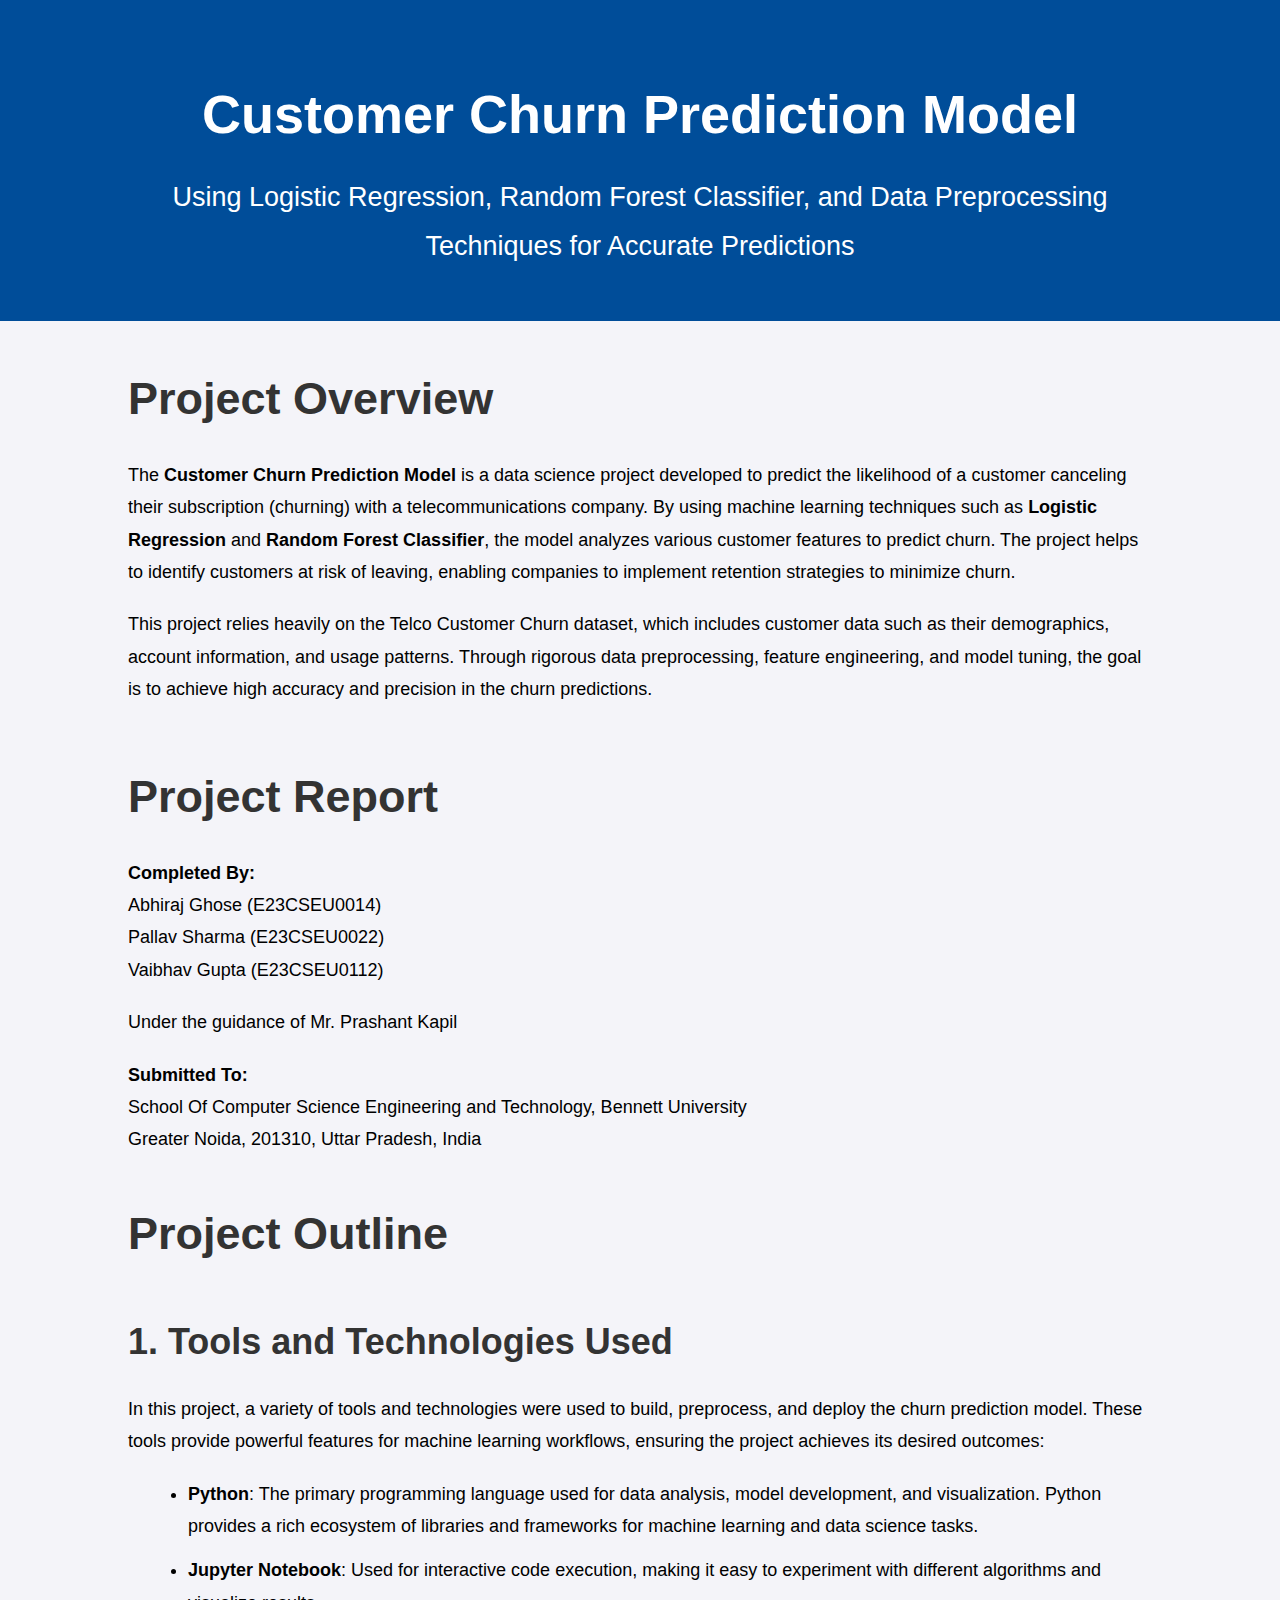
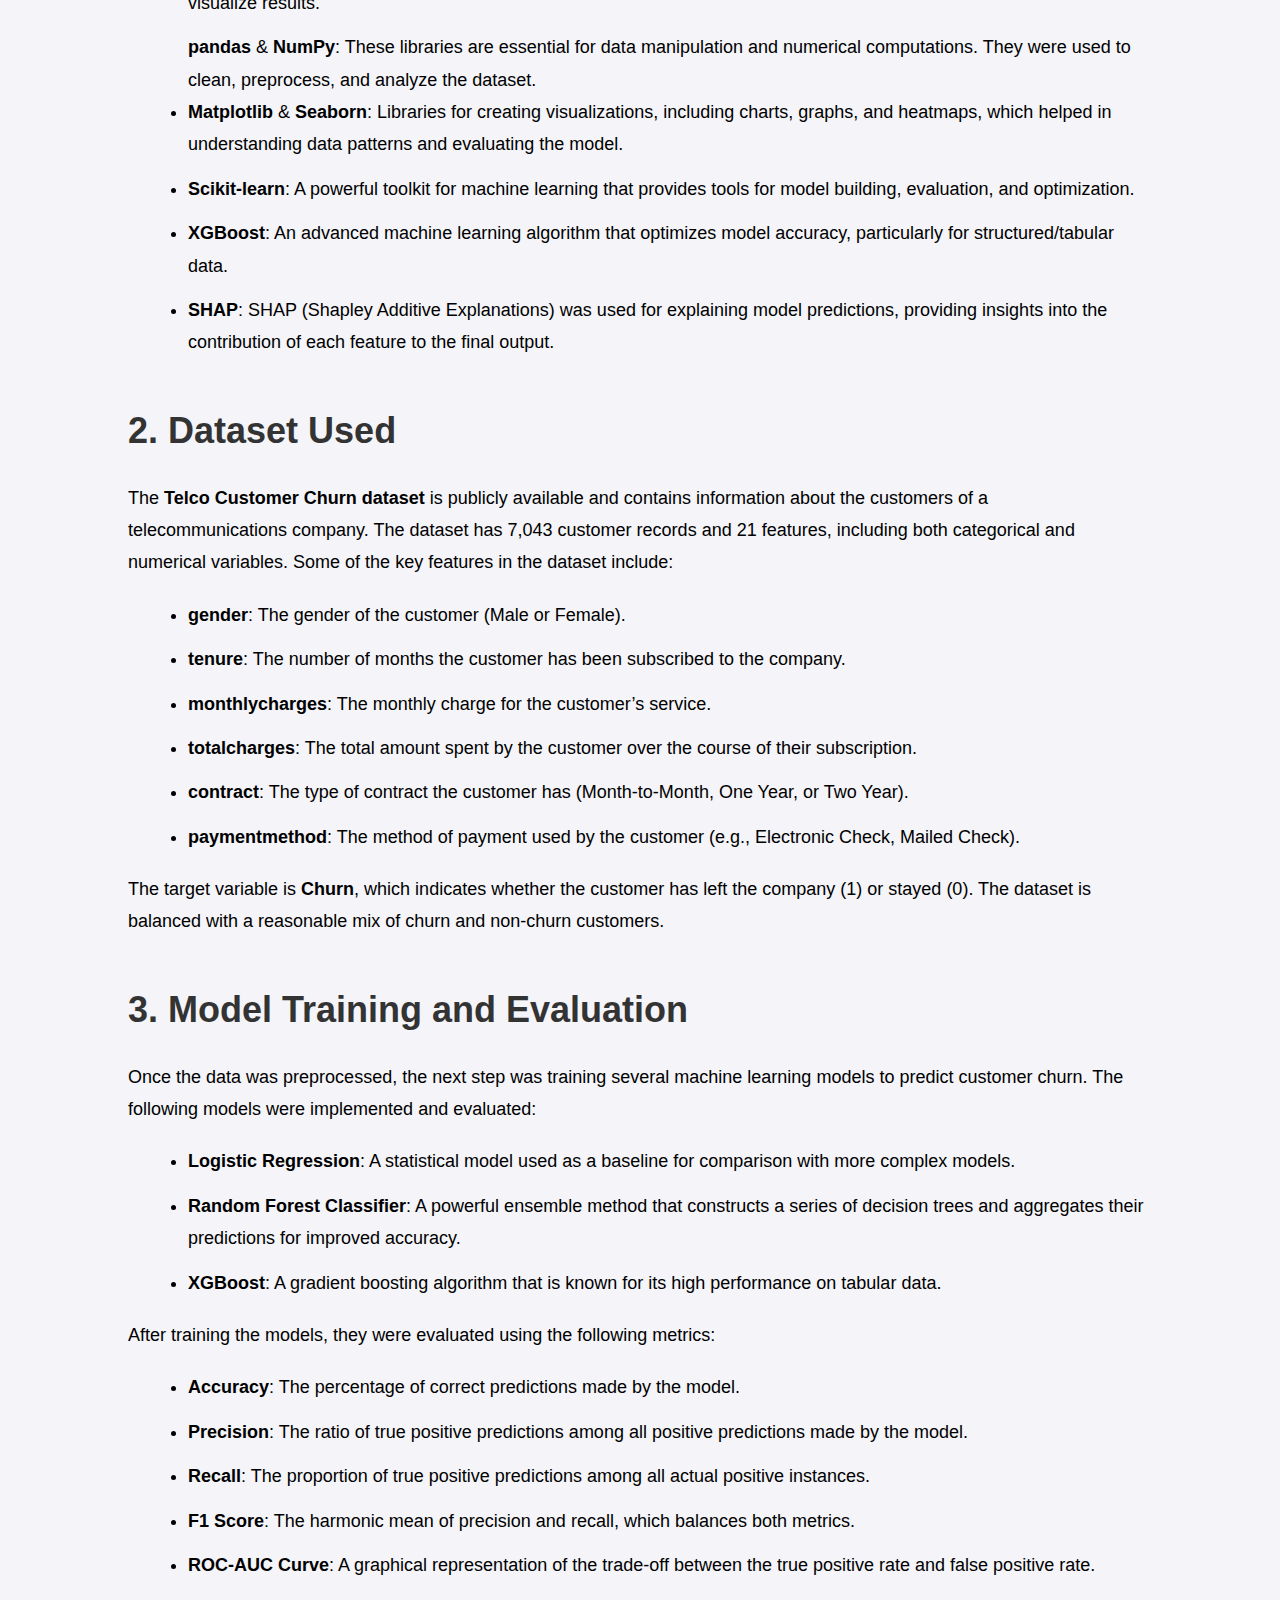
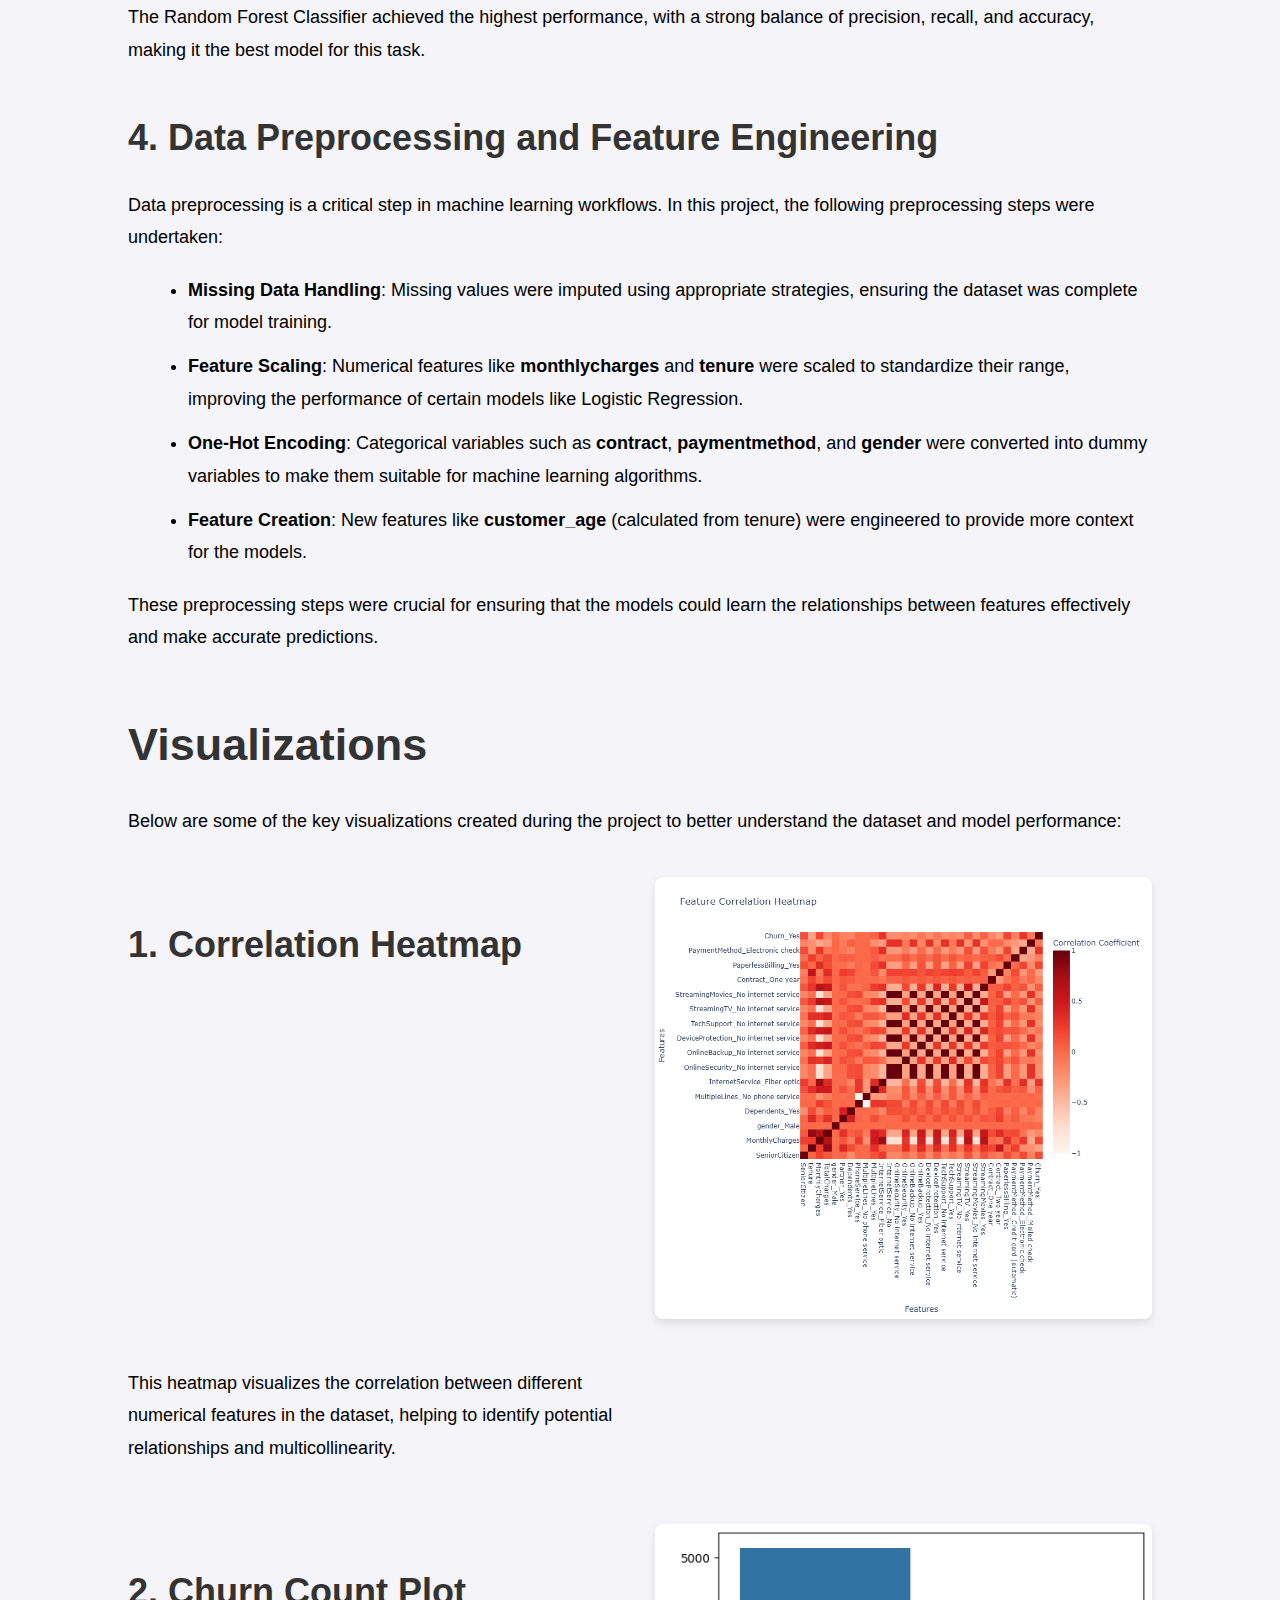
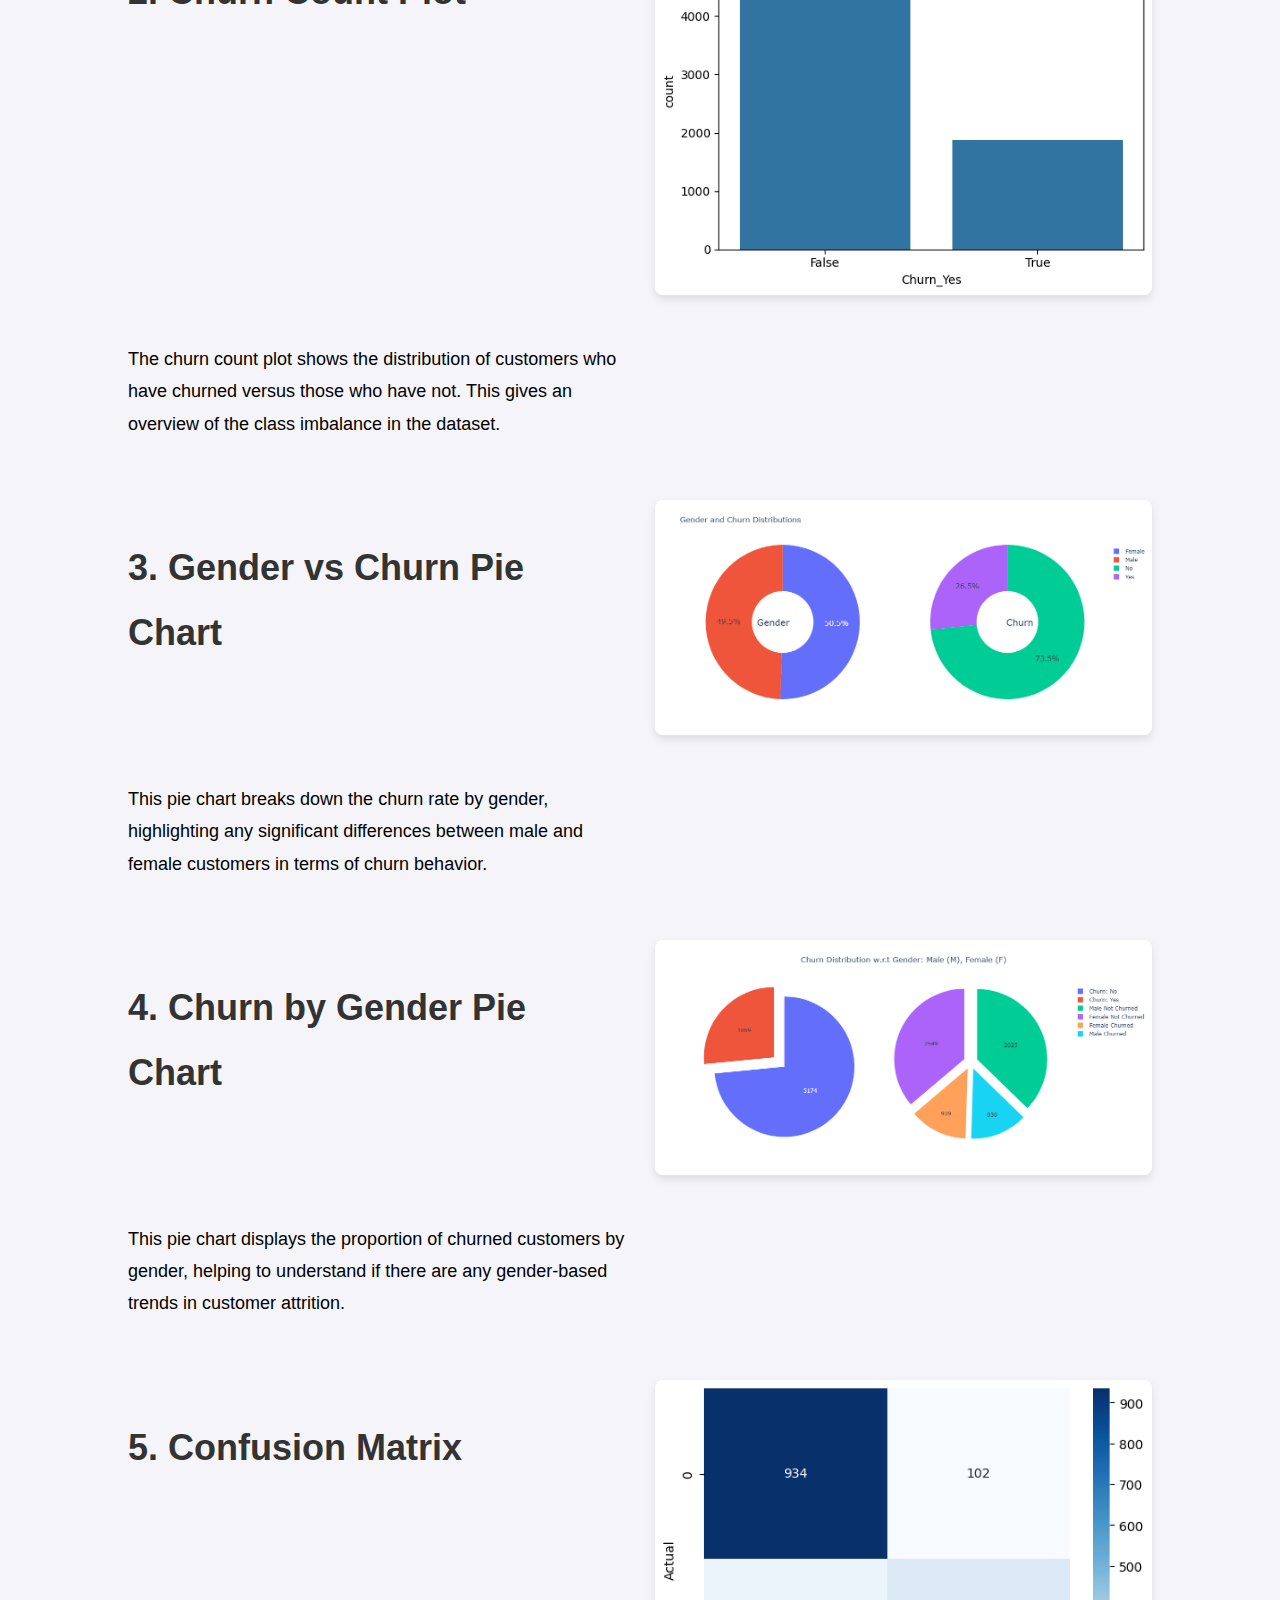
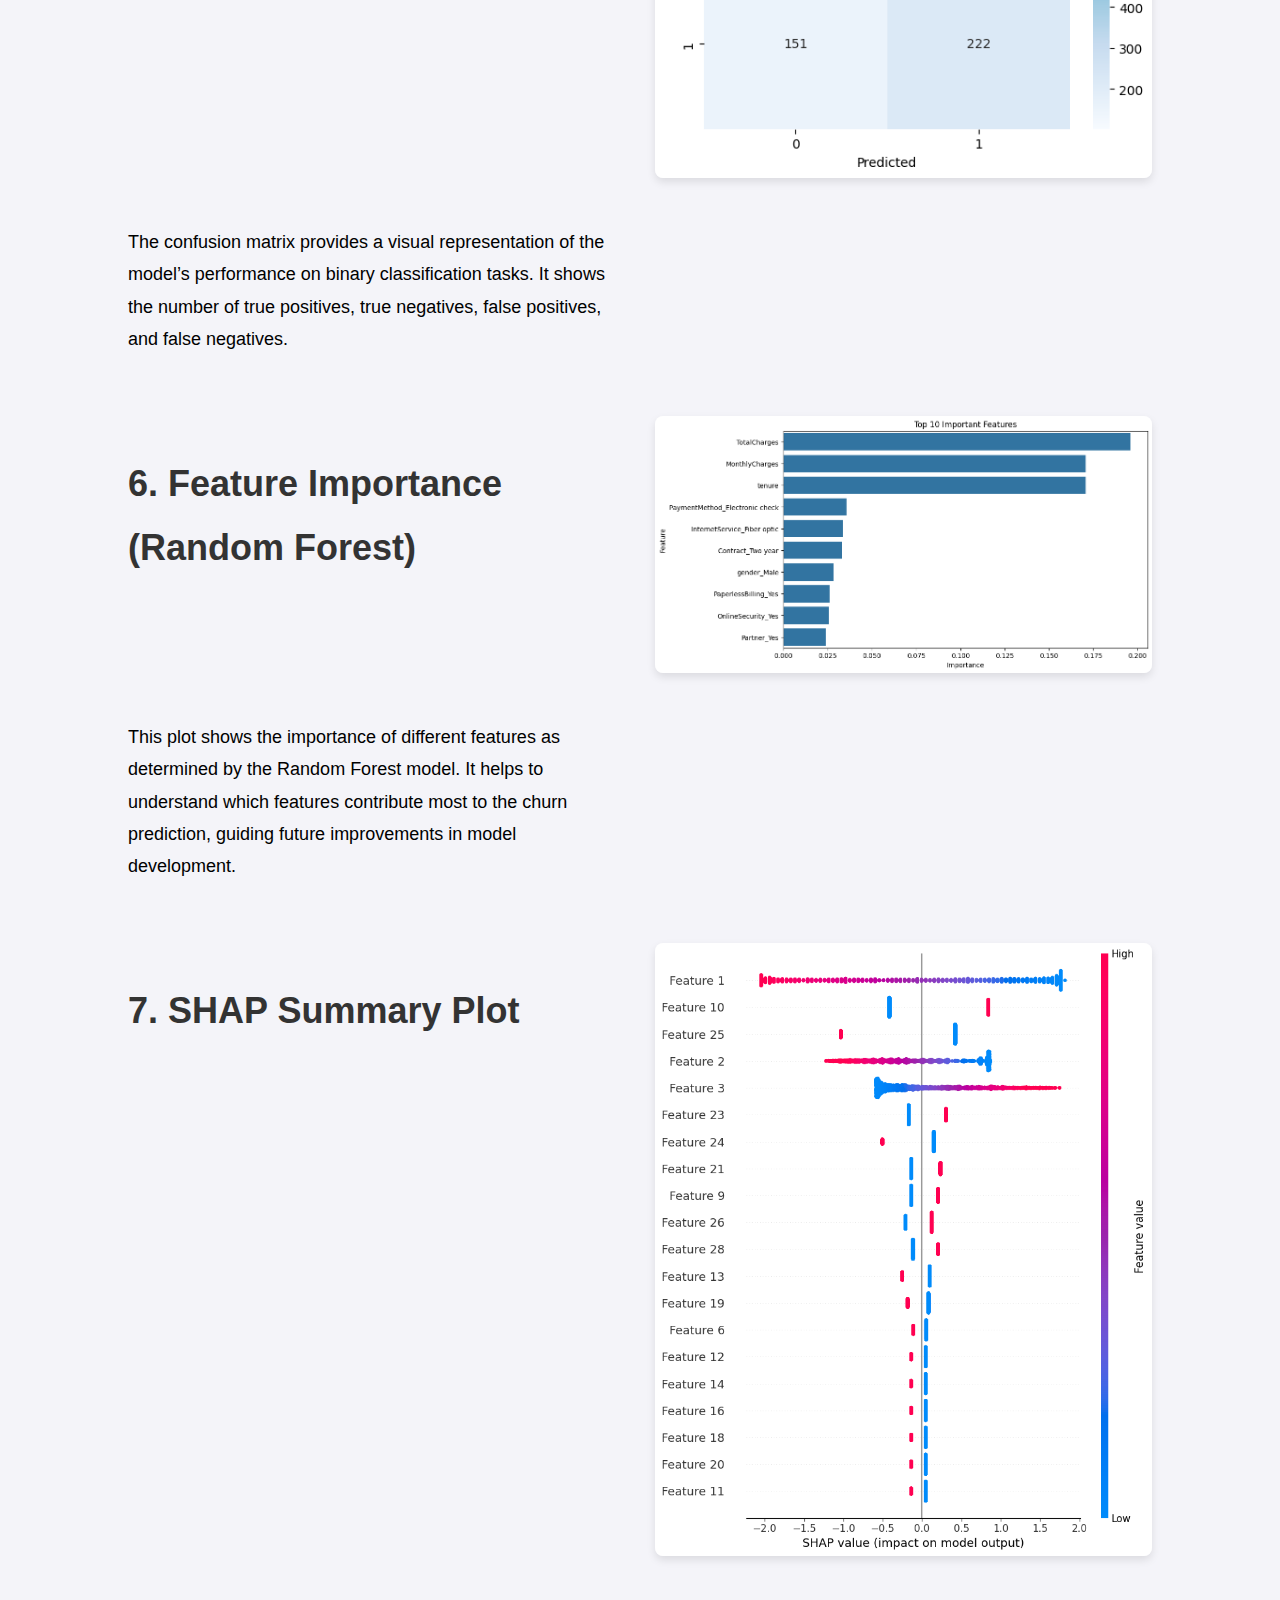
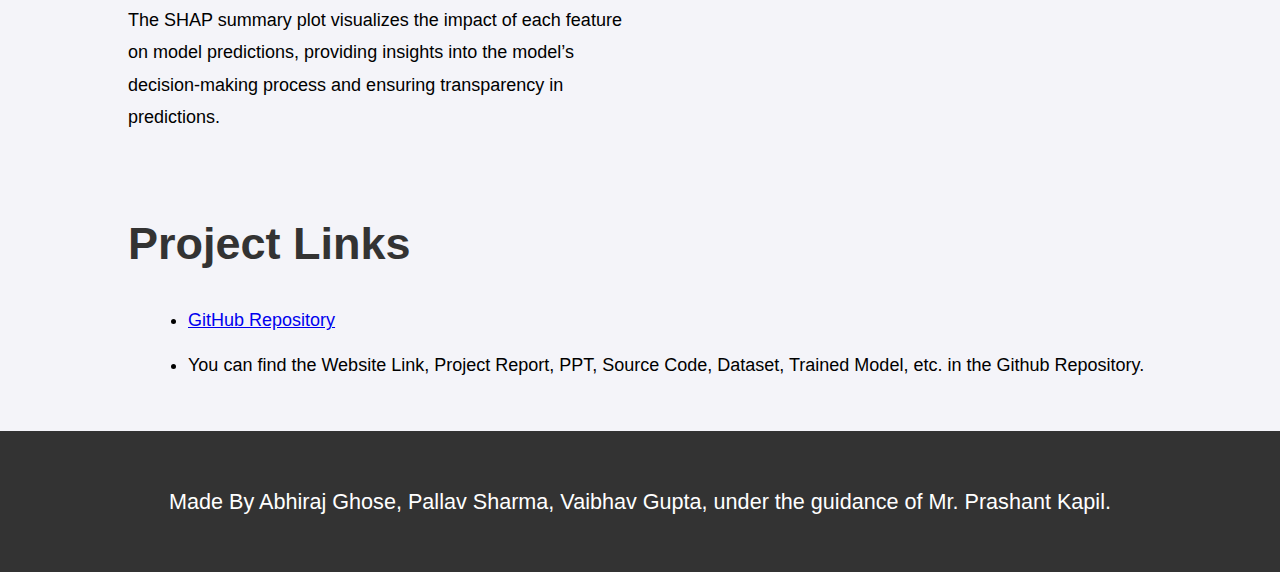
==== commit 625c1102: "Update index.html" ====
--- a/index.html
+++ b/index.html
@@ -19,7 +19,7 @@
             <h2>Project Overview</h2>
             <p>The <strong>Customer Churn Prediction Model</strong> is a data science project developed to predict the likelihood of a customer canceling their subscription (churning) with a telecommunications company. By using machine learning techniques such as <strong>Logistic Regression</strong> and <strong>Random Forest Classifier</strong>, the model analyzes various customer features to predict churn. The project helps to identify customers at risk of leaving, enabling companies to implement retention strategies to minimize churn.</p>
             <p>This project relies heavily on the Telco Customer Churn dataset, which includes customer data such as their demographics, account information, and usage patterns. Through rigorous data preprocessing, feature engineering, and model tuning, the goal is to achieve high accuracy and precision in the churn predictions.</p>
-            <p><strong>Project Team:</strong> Abhiraj Ghose (E23CSEU0014), Pallav Sharma (E23CSEU0022), Vaibhav Gupta (E23CSEU0112)</p>
+            <p></p>
         </div>
     </section>
 
@@ -31,11 +31,12 @@
             Abhiraj Ghose (E23CSEU0014)<br>
             Pallav Sharma (E23CSEU0022)<br>
             Vaibhav Gupta (E23CSEU0112)</p>
+            <p>Under the guidance of Mr. Prashant Kapil </p>
 
             <p><strong>Submitted To:</strong><br>
-            SCHOOL OF COMPUTER SCIENCE ENGINEERING AND TECHNOLOGY, BENNETT UNIVERSITY<br>
-            GREATER NOIDA, 201310, UTTAR PRADESH, INDIA<br>
-            under the guidance of Mr. Prashant Kapil</p>
+            School Of Computer Science Engineering and Technology, Bennett University<br>
+            Greater Noida, 201310, Uttar Pradesh, India<br>
+            </p>
         </div>
     </section>
 
@@ -169,7 +170,7 @@
             <h2>Project Links</h2>
             <ul>
                 <li><a href="https://github.com/AetherSparks/Customer-Churn-Prediction" target="_blank">GitHub Repository</a></li>
-                <li>You can find the Website Link, Project Report, PPT, Source Code, Dataset, Trained Model, etc in the Github Repository.</li>
+                <li>You can find the Website Link, Project Report, PPT, Source Code, Dataset, Trained Model, etc. in the Github Repository.</li>
             </ul>
         </div>
     </section>
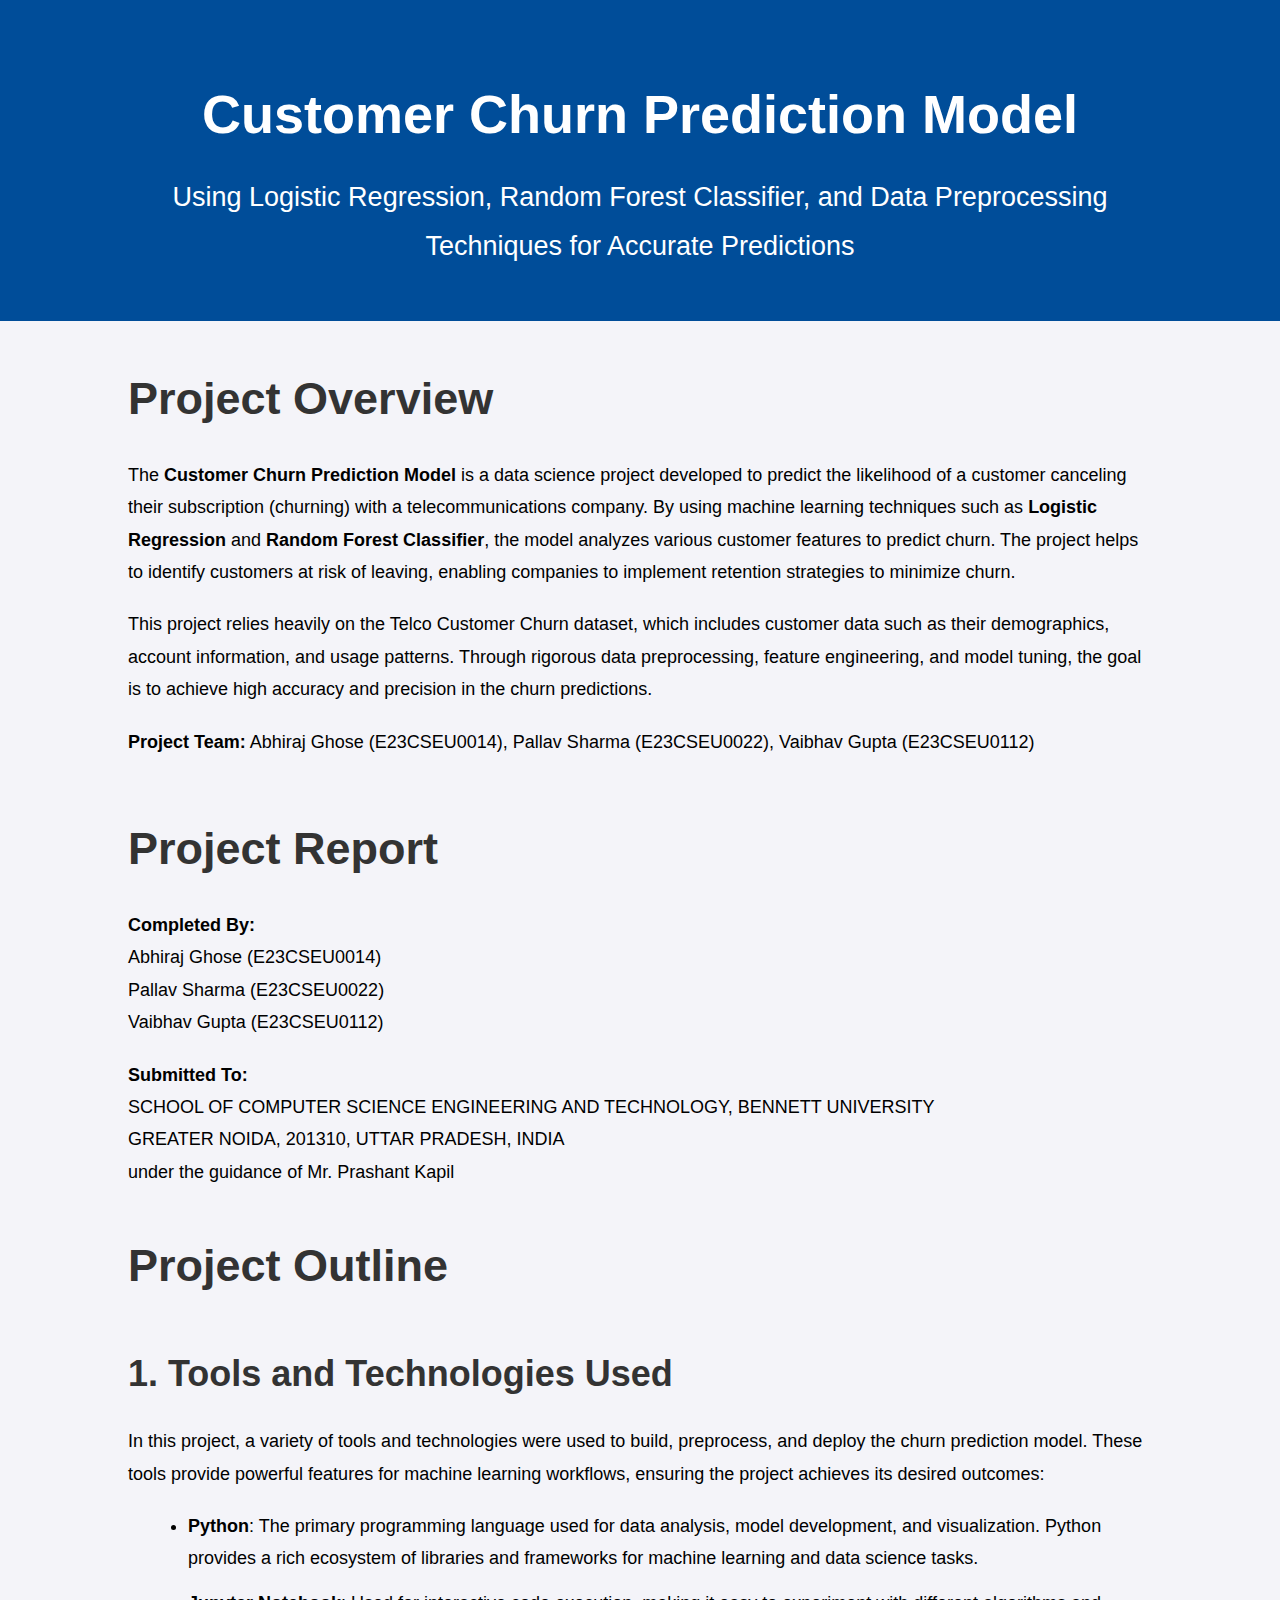
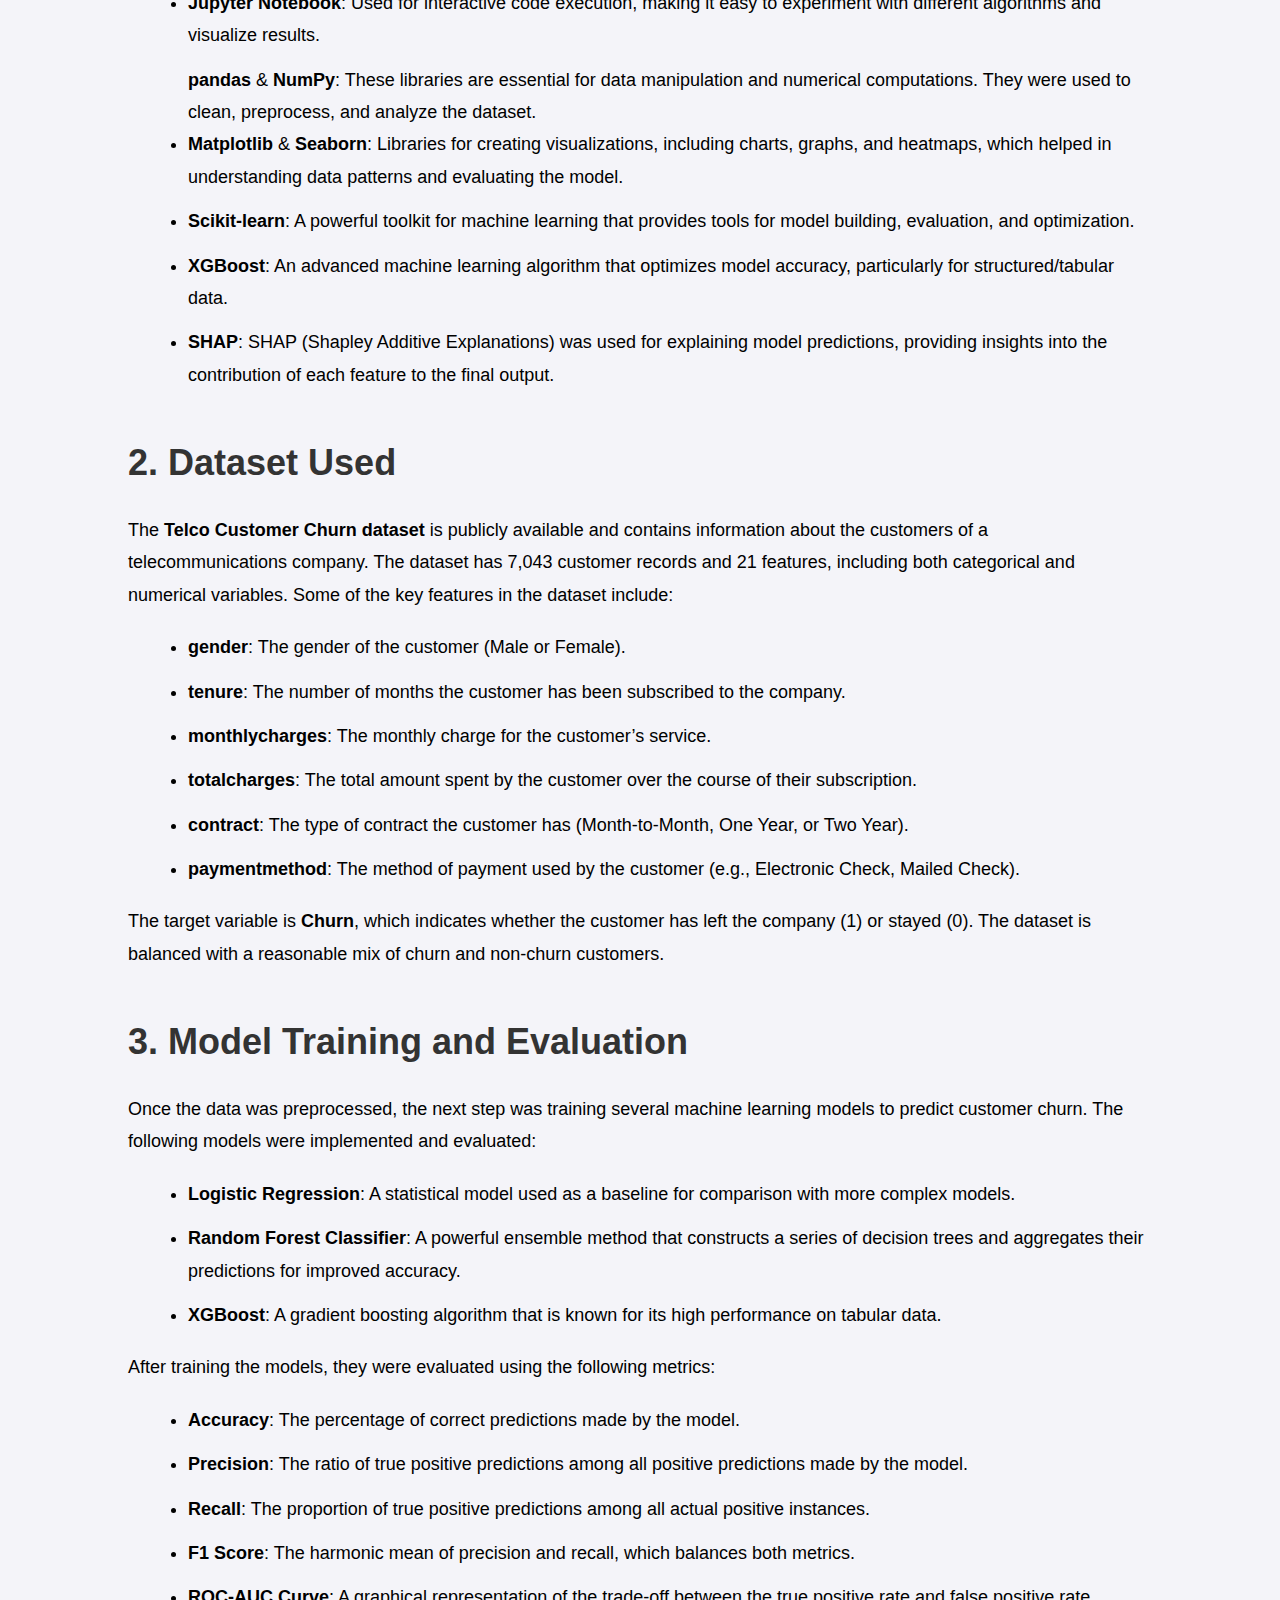
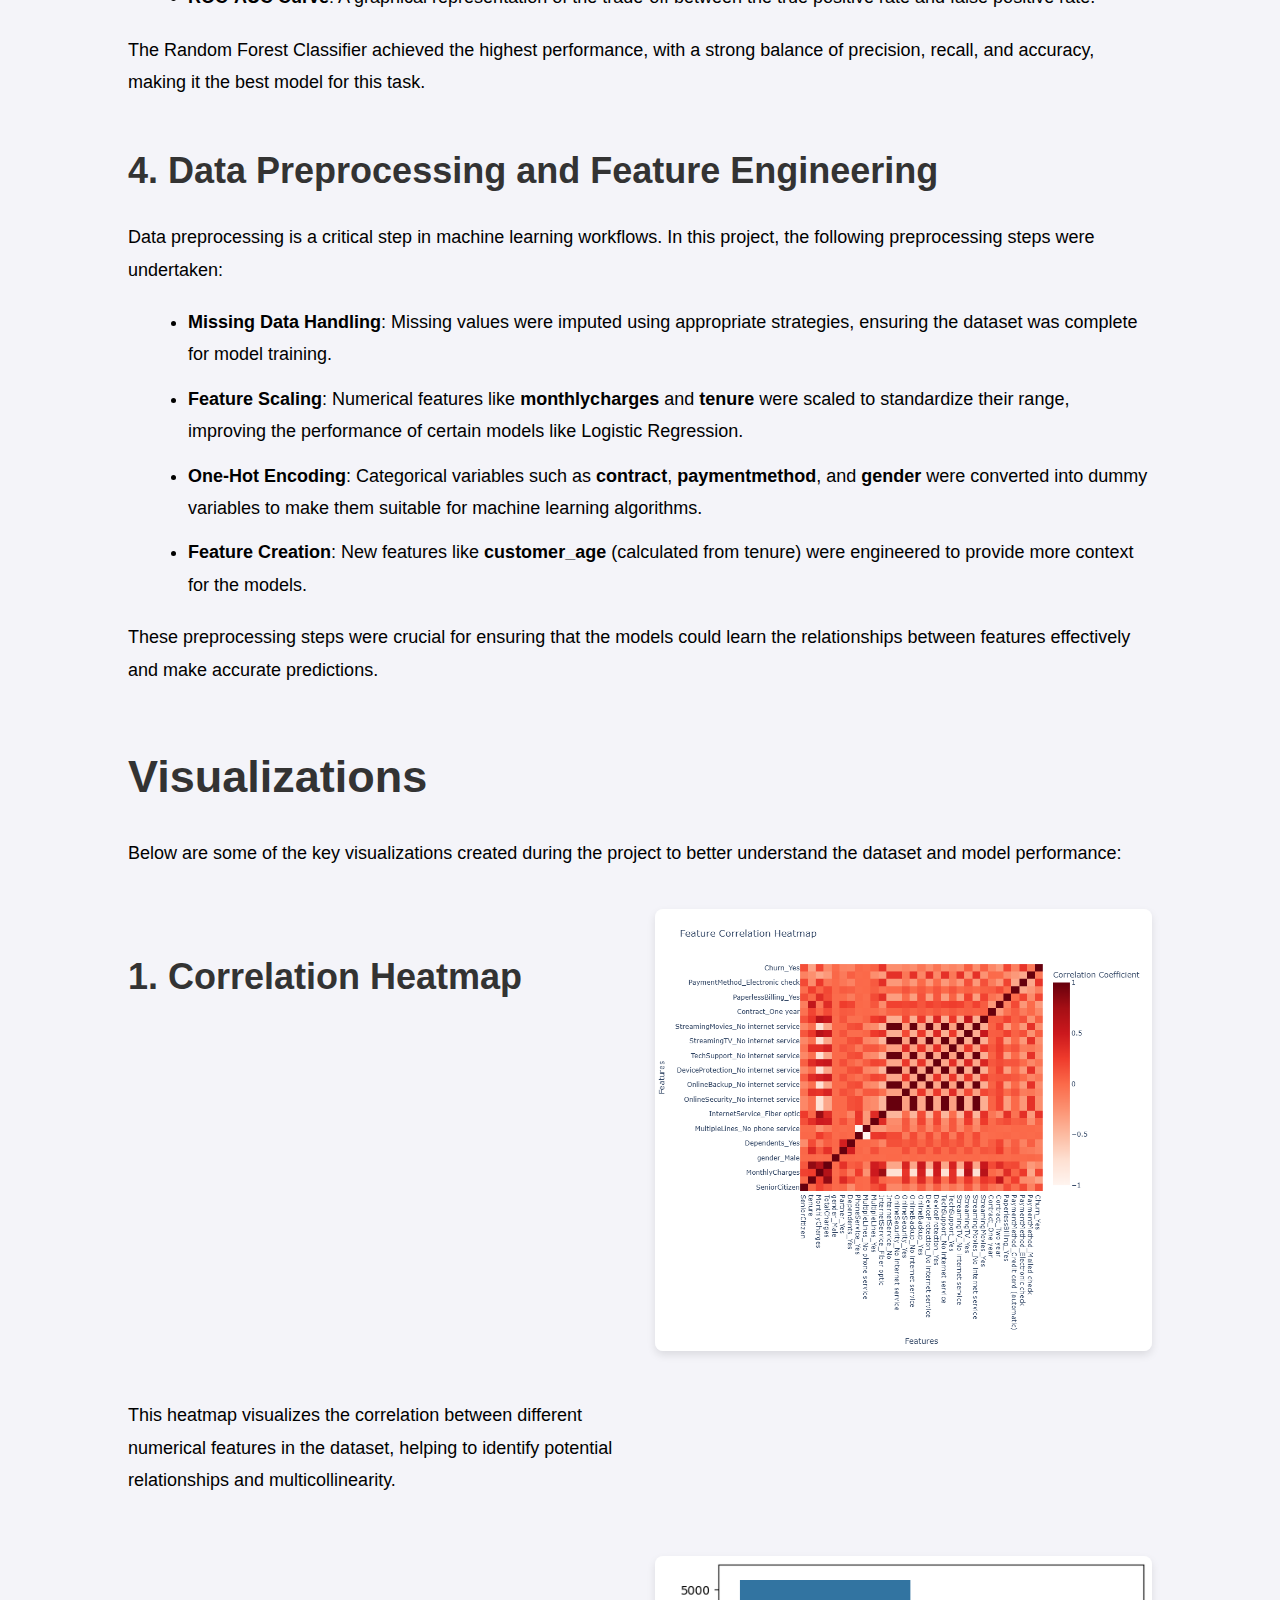
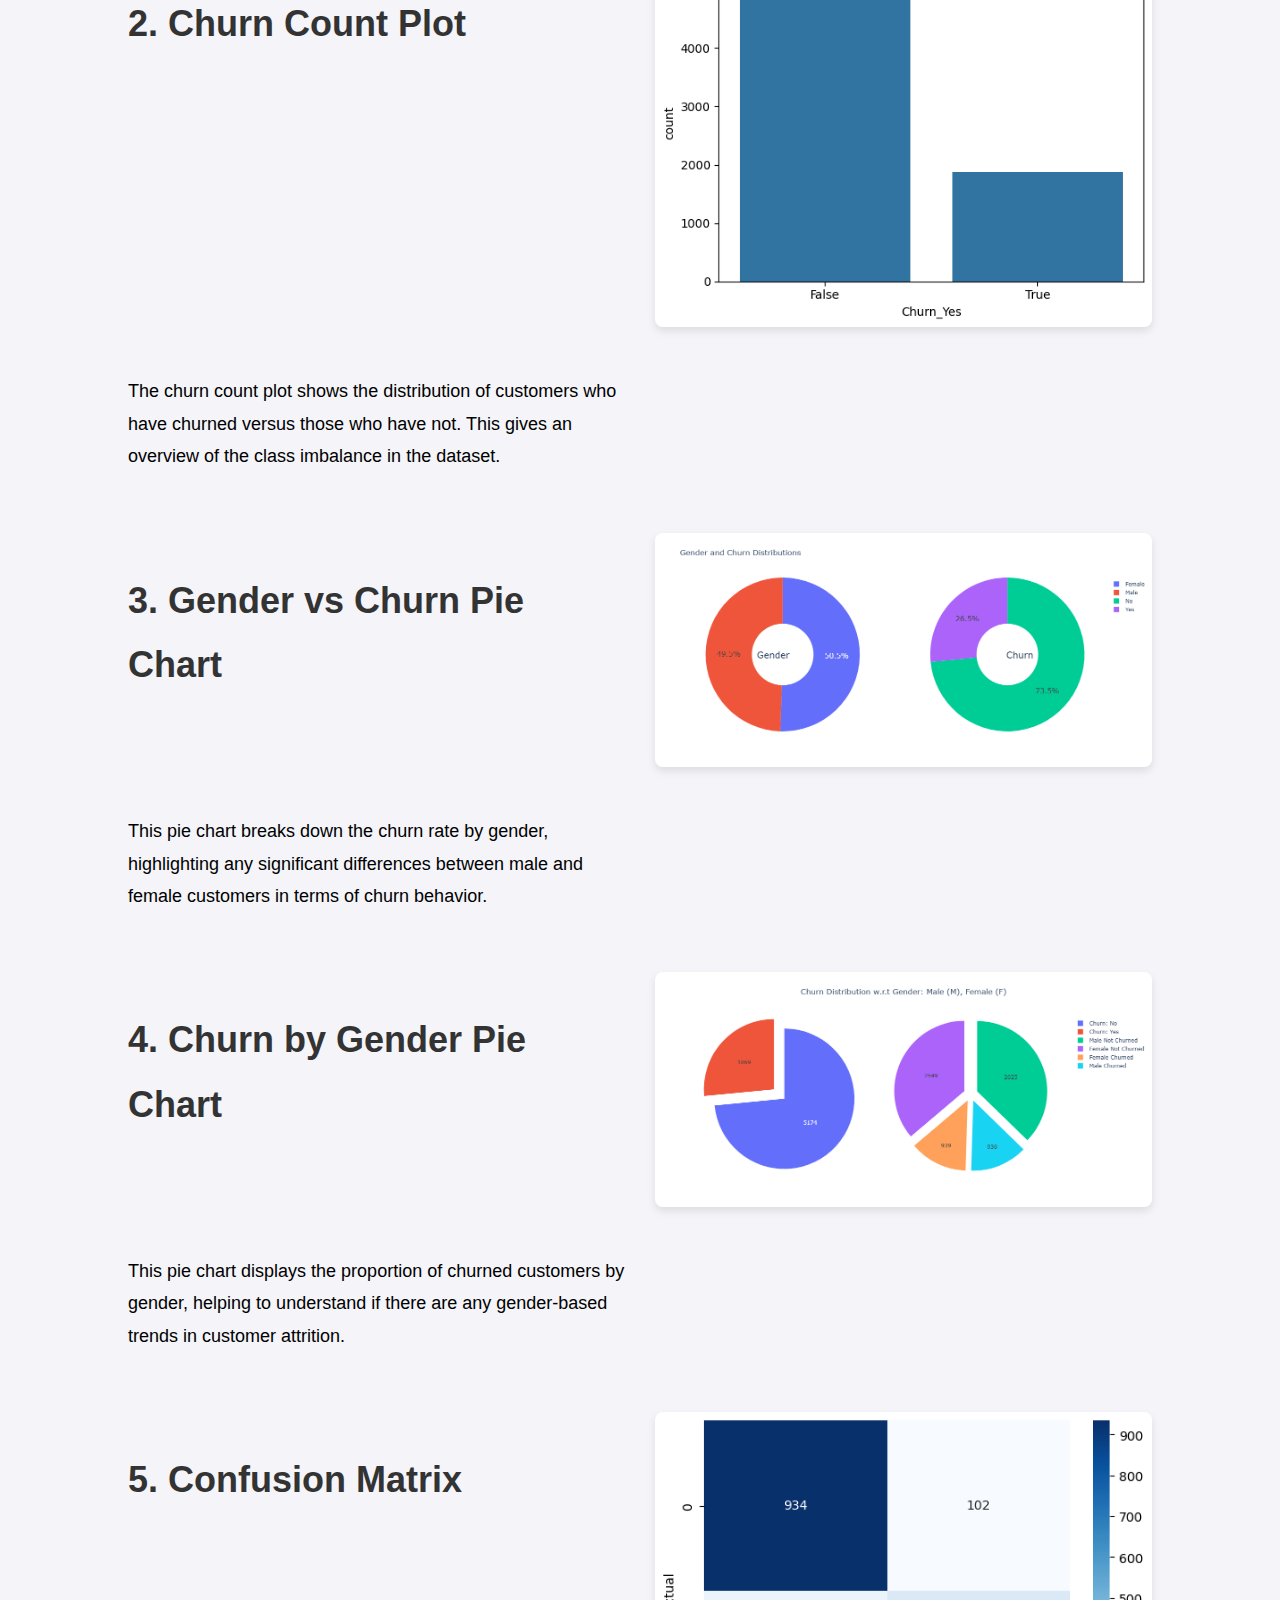
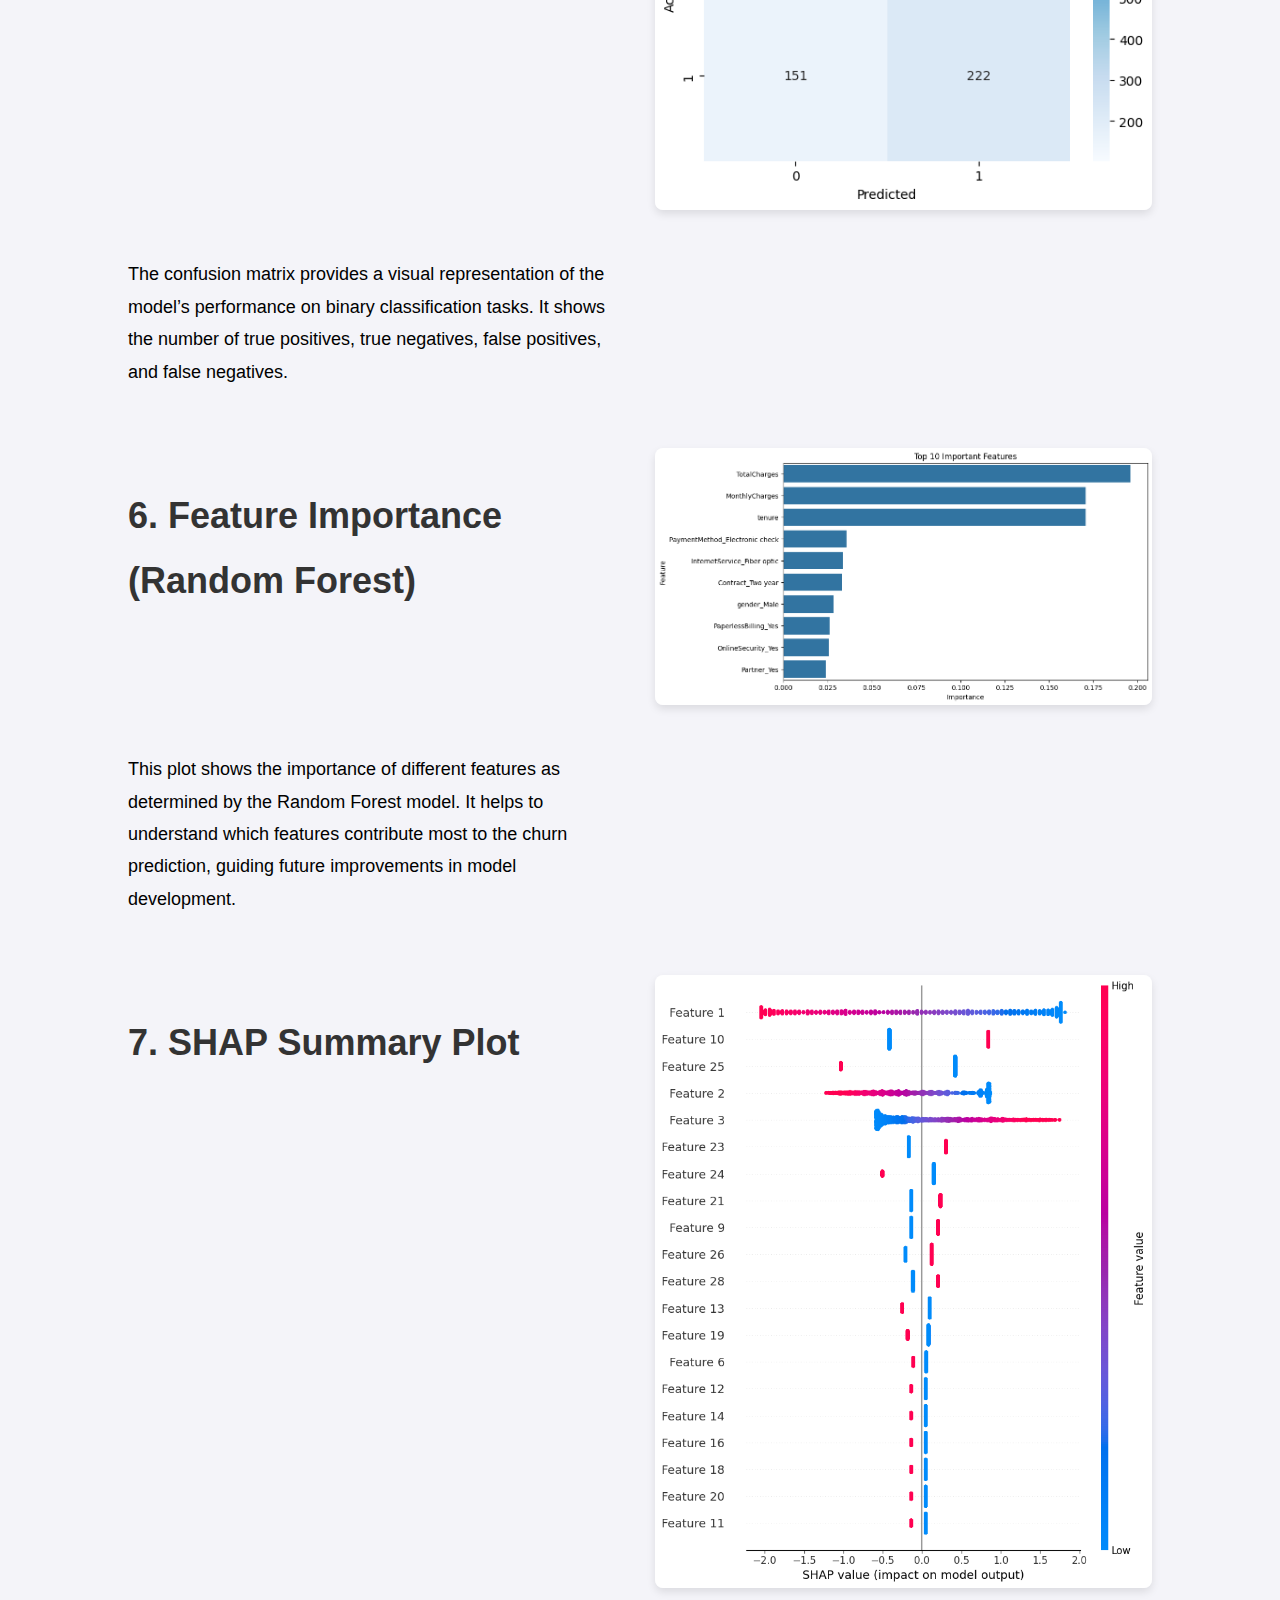
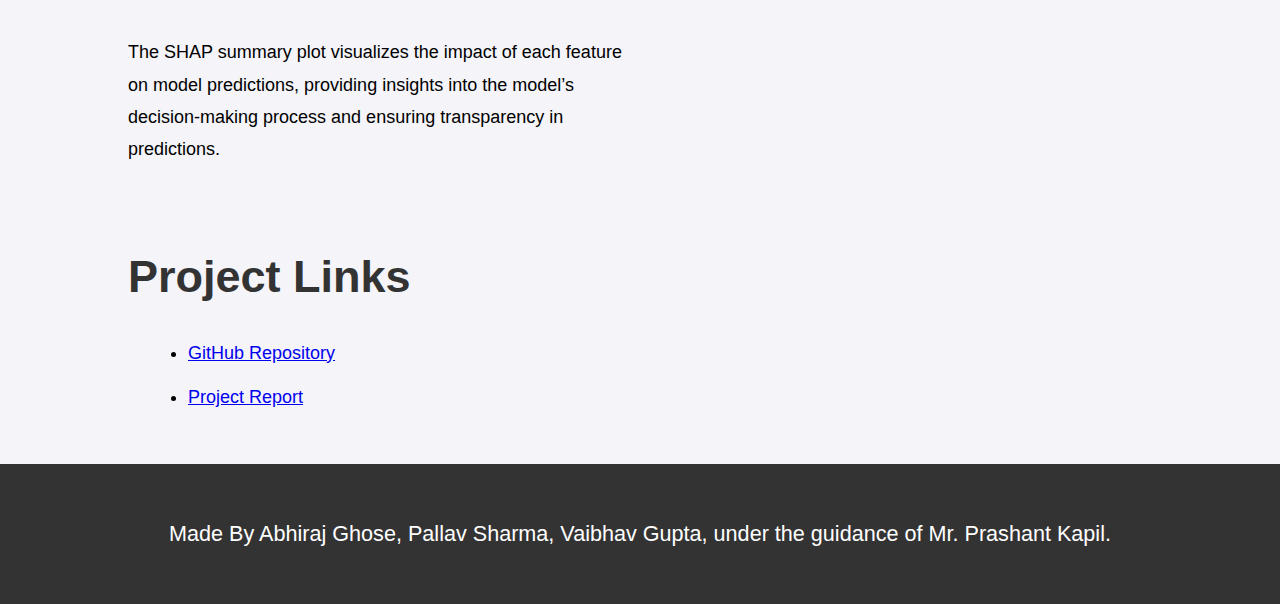
==== commit d4464e19: "Merge branch 'main' of https://github.com/AetherSparks/Customer-Churn-Prediction" ====
--- a/index.html
+++ b/index.html
@@ -19,7 +19,7 @@
             <h2>Project Overview</h2>
             <p>The <strong>Customer Churn Prediction Model</strong> is a data science project developed to predict the likelihood of a customer canceling their subscription (churning) with a telecommunications company. By using machine learning techniques such as <strong>Logistic Regression</strong> and <strong>Random Forest Classifier</strong>, the model analyzes various customer features to predict churn. The project helps to identify customers at risk of leaving, enabling companies to implement retention strategies to minimize churn.</p>
             <p>This project relies heavily on the Telco Customer Churn dataset, which includes customer data such as their demographics, account information, and usage patterns. Through rigorous data preprocessing, feature engineering, and model tuning, the goal is to achieve high accuracy and precision in the churn predictions.</p>
-            <p></p>
+            <p><strong>Project Team:</strong> Abhiraj Ghose (E23CSEU0014), Pallav Sharma (E23CSEU0022), Vaibhav Gupta (E23CSEU0112)</p>
         </div>
     </section>
 
@@ -31,12 +31,11 @@
             Abhiraj Ghose (E23CSEU0014)<br>
             Pallav Sharma (E23CSEU0022)<br>
             Vaibhav Gupta (E23CSEU0112)</p>
-            <p>Under the guidance of Mr. Prashant Kapil </p>
 
             <p><strong>Submitted To:</strong><br>
-            School Of Computer Science Engineering and Technology, Bennett University<br>
-            Greater Noida, 201310, Uttar Pradesh, India<br>
-            </p>
+            SCHOOL OF COMPUTER SCIENCE ENGINEERING AND TECHNOLOGY, BENNETT UNIVERSITY<br>
+            GREATER NOIDA, 201310, UTTAR PRADESH, INDIA<br>
+            under the guidance of Mr. Prashant Kapil</p>
         </div>
     </section>
 
@@ -117,49 +116,49 @@
             <!-- Visualization 1: Correlation Heatmap -->
             <div class="image-gallery">
                 <h3>1. Correlation Heatmap</h3>
-                <img src="static/images/correlation_heatmap.png" alt="Correlation Heatmap">
+                <img src="../static/images/correlation_heatmap.png" alt="Correlation Heatmap">
                 <p>This heatmap visualizes the correlation between different numerical features in the dataset, helping to identify potential relationships and multicollinearity.</p>
             </div>
 
             <!-- Visualization 2: Churn Count Plot -->
             <div class="image-gallery">
                 <h3>2. Churn Count Plot</h3>
-                <img src="static/images/churn_count_plot.png" alt="Churn Count Plot">
+                <img src="../static/images/churn_count_plot.png" alt="Churn Count Plot">
                 <p>The churn count plot shows the distribution of customers who have churned versus those who have not. This gives an overview of the class imbalance in the dataset.</p>
             </div>
 
             <!-- Visualization 3: Gender vs Churn Pie Chart -->
             <div class="image-gallery">
                 <h3>3. Gender vs Churn Pie Chart</h3>
-                <img src="static/images/gender_churn_pie_charts.png" alt="Gender vs Churn Pie Chart">
+                <img src="../static/images/gender_churn_pie_charts.png" alt="Gender vs Churn Pie Chart">
                 <p>This pie chart breaks down the churn rate by gender, highlighting any significant differences between male and female customers in terms of churn behavior.</p>
             </div>
 
             <!-- Visualization 4: Churn by Gender Pie Chart -->
             <div class="image-gallery">
                 <h3>4. Churn by Gender Pie Chart</h3>
-                <img src="static/images/churn_by_gender_pie_chart.png" alt="Churn by Gender Pie Chart">
+                <img src="../static/images/churn_by_gender_pie_chart.png" alt="Churn by Gender Pie Chart">
                 <p>This pie chart displays the proportion of churned customers by gender, helping to understand if there are any gender-based trends in customer attrition.</p>
             </div>
 
             <!-- Visualization 5: Confusion Matrix -->
             <div class="image-gallery">
                 <h3>5. Confusion Matrix</h3>
-                <img src="static/images/confusion_matrix.png" alt="Confusion Matrix">
+                <img src="../static/images/confusion_matrix.png" alt="Confusion Matrix">
                 <p>The confusion matrix provides a visual representation of the model’s performance on binary classification tasks. It shows the number of true positives, true negatives, false positives, and false negatives.</p>
             </div>
 
             <!-- Visualization 6: Feature Importance (Random Forest) -->
             <div class="image-gallery">
                 <h3>6. Feature Importance (Random Forest)</h3>
-                <img src="static/images/feature_importance.png" alt="Feature Importance (Random Forest)">
+                <img src="../static/images/feature_importance.png" alt="Feature Importance (Random Forest)">
                 <p>This plot shows the importance of different features as determined by the Random Forest model. It helps to understand which features contribute most to the churn prediction, guiding future improvements in model development.</p>
             </div>
 
             <!-- Visualization 7: SHAP Summary Plot -->
             <div class="image-gallery">
                 <h3>7. SHAP Summary Plot</h3>
-                <img src="static/images/shap_summary_plot.png" alt="SHAP Summary Plot">
+                <img src="../static/images/shap_summary_plot.png" alt="SHAP Summary Plot">
                 <p>The SHAP summary plot visualizes the impact of each feature on model predictions, providing insights into the model’s decision-making process and ensuring transparency in predictions.</p>
             </div>
 
@@ -170,7 +169,7 @@
             <h2>Project Links</h2>
             <ul>
                 <li><a href="https://github.com/AetherSparks/Customer-Churn-Prediction" target="_blank">GitHub Repository</a></li>
-                <li>You can find the Website Link, Project Report, PPT, Source Code, Dataset, Trained Model, etc. in the Github Repository.</li>
+                <li><a href="https://github.com/AetherSparks/Customer-Churn-Prediction/blob/main/Report.pdf" target="_blank">Project Report</a></li>
             </ul>
         </div>
     </section>
